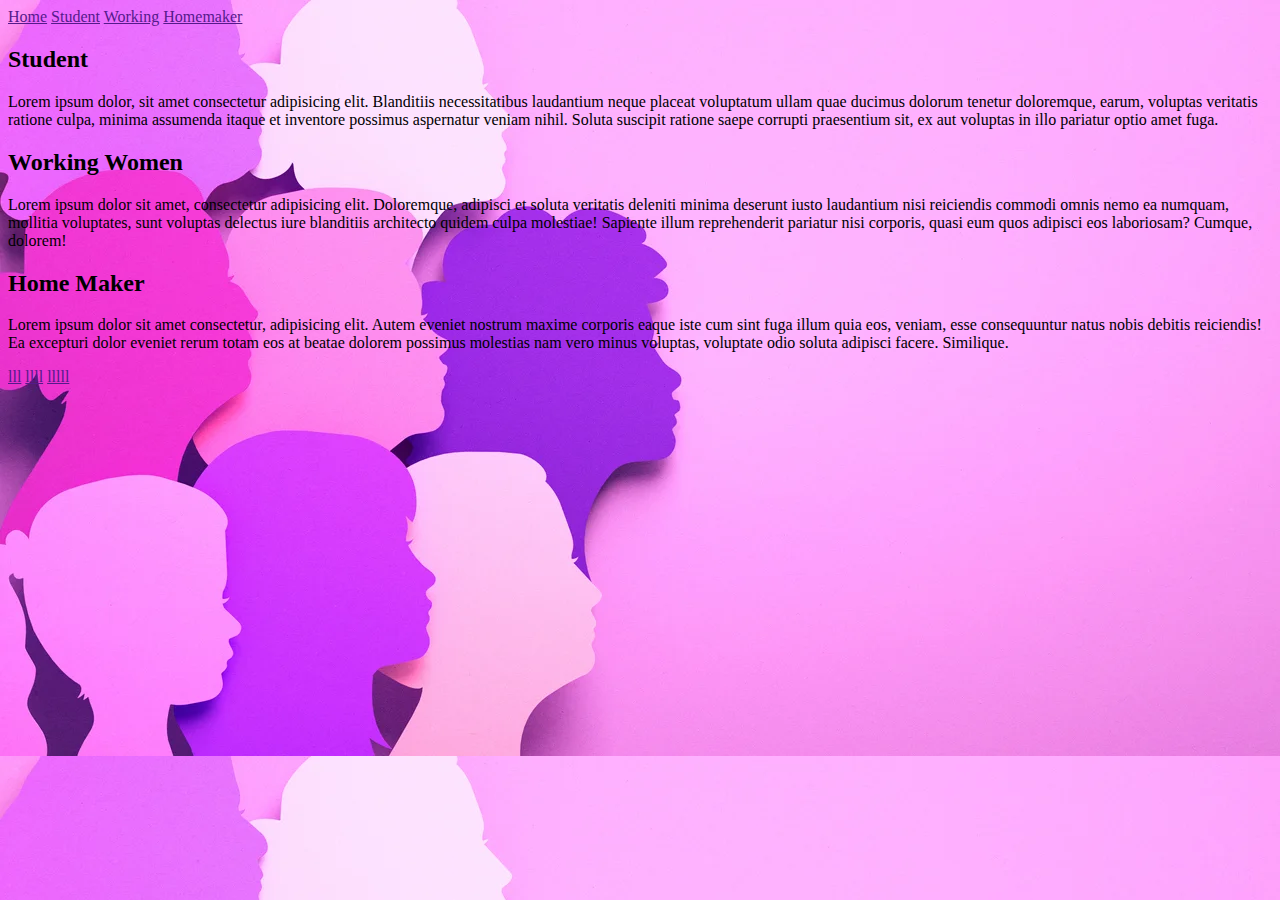
==== index.html @ 695ff247 "Add index.html, style.css and images folder" ====
<!DOCTYPE html>
<html lang="en">
<head>
    <meta charset="UTF-8">
    <meta http-equiv="X-UA-Compatible" content="IE=edge">
    <meta name="viewport" content="width=device-width, initial-scale=1.0">
    <link rel="stylesheet" href="style.css">
    <title>W|E</title>
</head>
<body>
    <main>
        <header>
            <nav class="nav">
                <a href="">Home</a>
                <a href="">Student</a>
                <a href="">Working</a>
                <a href="">Homemaker</a>
            </nav>
        </header>
        <div class="student">
            <h2>Student</h2>
            <p>Lorem ipsum dolor, sit amet consectetur adipisicing elit. Blanditiis necessitatibus laudantium neque placeat voluptatum ullam quae ducimus dolorum tenetur doloremque, earum, voluptas veritatis ratione culpa, minima assumenda itaque et inventore possimus aspernatur veniam nihil. Soluta suscipit ratione saepe corrupti praesentium sit, ex aut voluptas in illo pariatur optio amet fuga.</p>
        </div>
        <div class="working">
            <h2>Working Women</h2>
            <p>Lorem ipsum dolor sit amet, consectetur adipisicing elit. Doloremque, adipisci et soluta veritatis deleniti minima deserunt iusto laudantium nisi reiciendis commodi omnis nemo ea numquam, mollitia voluptates, sunt voluptas delectus iure blanditiis architecto quidem culpa molestiae! Sapiente illum reprehenderit pariatur nisi corporis, quasi eum quos adipisci eos laboriosam? Cumque, dolorem!</p>
        </div>
        <div class="homemaker">
            <h2>Home Maker</h2>
            <p>Lorem ipsum dolor sit amet consectetur, adipisicing elit. Autem eveniet nostrum maxime corporis eaque iste cum sint fuga illum quia eos, veniam, esse consequuntur natus nobis debitis reiciendis! Ea excepturi dolor eveniet rerum totam eos at beatae dolorem possimus molestias nam vero minus voluptas, voluptate odio soluta adipisci facere. Similique.</p>
        </div>
    </main>
    <footer>
        <a href="">lll</a>
        <a href="">llll</a>
        <a href="">lllll</a>
    </footer>
</body>
</html>
---- style.css ----
body{
    background-image: url(images/main-background.jpg);
}
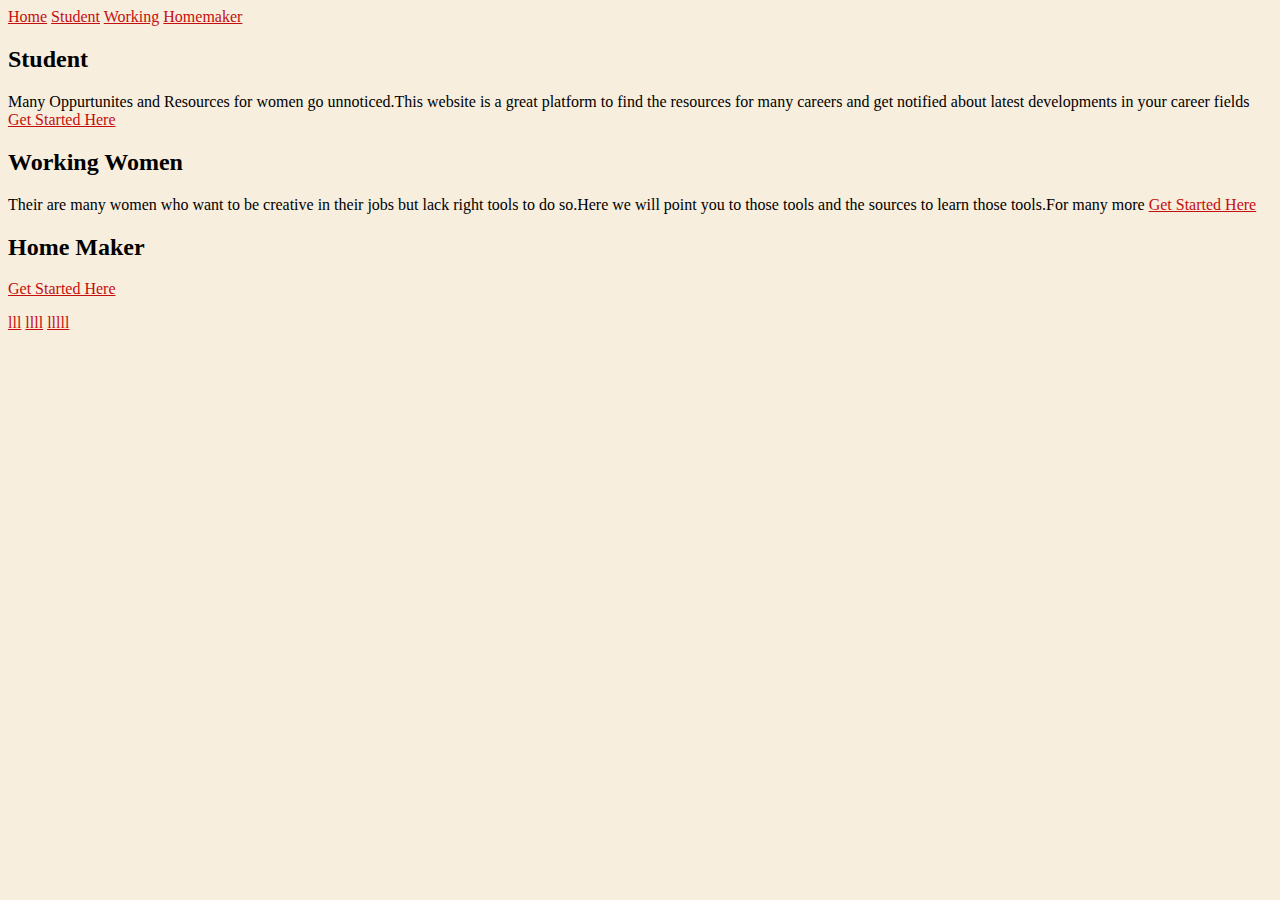
==== commit 63e49110: "Add details in .student,.working and .homemaker" ====
--- a/index.html
+++ b/index.html
@@ -19,15 +19,15 @@
         </header>
         <div class="student">
             <h2>Student</h2>
-            <p>Lorem ipsum dolor, sit amet consectetur adipisicing elit. Blanditiis necessitatibus laudantium neque placeat voluptatum ullam quae ducimus dolorum tenetur doloremque, earum, voluptas veritatis ratione culpa, minima assumenda itaque et inventore possimus aspernatur veniam nihil. Soluta suscipit ratione saepe corrupti praesentium sit, ex aut voluptas in illo pariatur optio amet fuga.</p>
+            <p>Many Oppurtunites and Resources for women go unnoticed.This website is a great platform to find the resources for many careers and get notified about latest developments in your career fields <a href="">Get Started Here</a></p>
         </div>
         <div class="working">
             <h2>Working Women</h2>
-            <p>Lorem ipsum dolor sit amet, consectetur adipisicing elit. Doloremque, adipisci et soluta veritatis deleniti minima deserunt iusto laudantium nisi reiciendis commodi omnis nemo ea numquam, mollitia voluptates, sunt voluptas delectus iure blanditiis architecto quidem culpa molestiae! Sapiente illum reprehenderit pariatur nisi corporis, quasi eum quos adipisci eos laboriosam? Cumque, dolorem!</p>
+            <p>Their are many women who want to  be creative in their jobs but lack right tools to do so.Here we will point you to those tools and the sources to learn those tools.For many more <a href="">Get Started Here</a></p>
         </div>
         <div class="homemaker">
             <h2>Home Maker</h2>
-            <p>Lorem ipsum dolor sit amet consectetur, adipisicing elit. Autem eveniet nostrum maxime corporis eaque iste cum sint fuga illum quia eos, veniam, esse consequuntur natus nobis debitis reiciendis! Ea excepturi dolor eveniet rerum totam eos at beatae dolorem possimus molestias nam vero minus voluptas, voluptate odio soluta adipisci facere. Similique.</p>
+            <p><a href="">Get Started Here</a></p>
         </div>
     </main>
     <footer>
--- a/style.css
+++ b/style.css
@@ -1,3 +1,9 @@
 body{
-    background-image: url(images/main-background.jpg);
-}+    /*background-image: url(images/main-background.jpg);
+    background-size: cover; */
+    background-color: rgba(245, 234, 213, 0.788);
+}
+a{
+    color: rgb(197, 14, 14);
+
+}
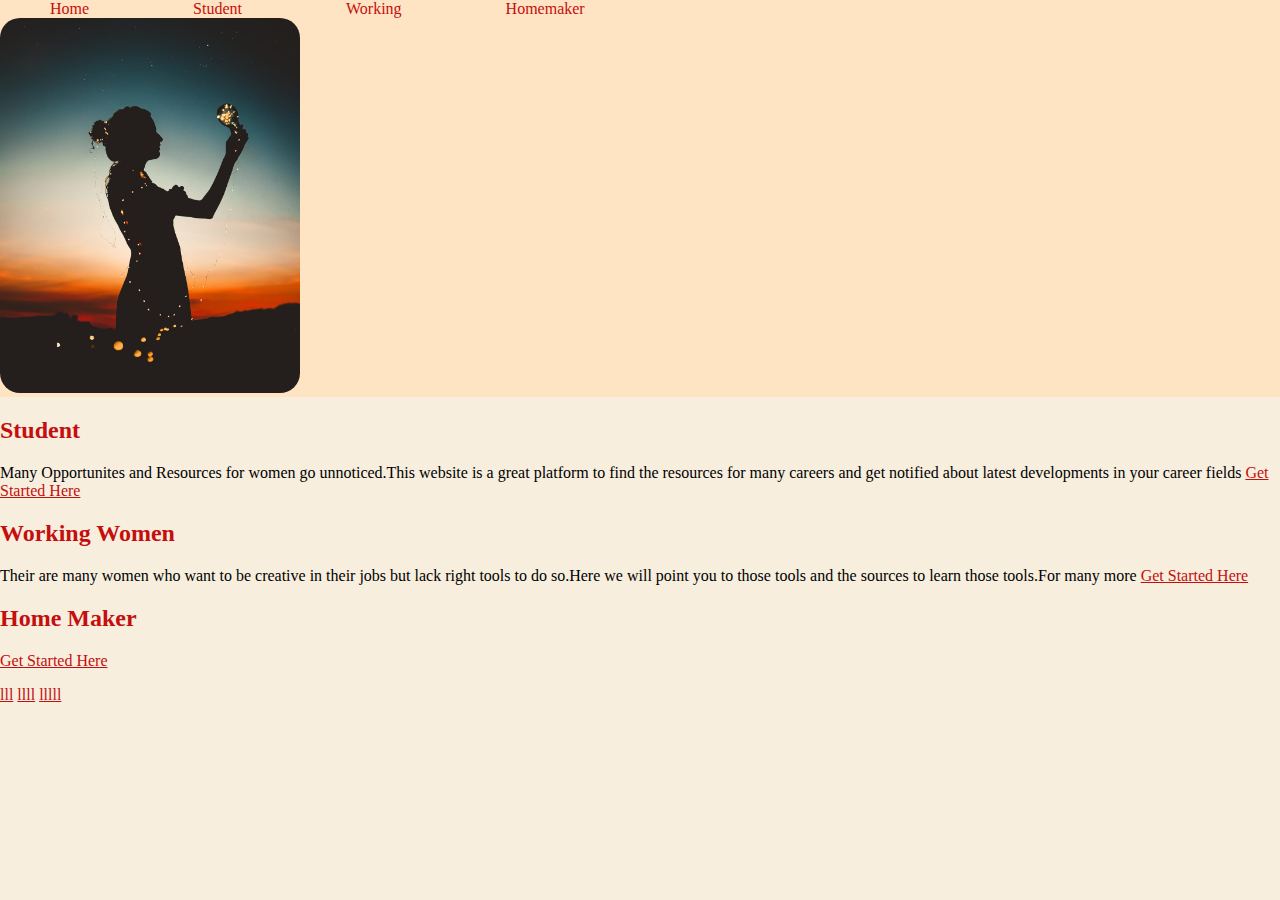
==== commit 2ec20265: "Add image in header,add css properties" ====
--- a/index.html
+++ b/index.html
@@ -1,39 +1,54 @@
 <!DOCTYPE html>
 <html lang="en">
-<head>
-    <meta charset="UTF-8">
-    <meta http-equiv="X-UA-Compatible" content="IE=edge">
-    <meta name="viewport" content="width=device-width, initial-scale=1.0">
-    <link rel="stylesheet" href="style.css">
+  <head>
+    <meta charset="UTF-8" />
+    <meta http-equiv="X-UA-Compatible" content="IE=edge" />
+    <meta name="viewport" content="width=device-width, initial-scale=1.0" />
+    <link rel="stylesheet" href="style.css" />
     <title>W|E</title>
-</head>
-<body>
+  </head>
+  <body>
     <main>
-        <header>
-            <nav class="nav">
-                <a href="">Home</a>
-                <a href="">Student</a>
-                <a href="">Working</a>
-                <a href="">Homemaker</a>
-            </nav>
-        </header>
-        <div class="student">
-            <h2>Student</h2>
-            <p>Many Oppurtunites and Resources for women go unnoticed.This website is a great platform to find the resources for many careers and get notified about latest developments in your career fields <a href="">Get Started Here</a></p>
-        </div>
-        <div class="working">
-            <h2>Working Women</h2>
-            <p>Their are many women who want to  be creative in their jobs but lack right tools to do so.Here we will point you to those tools and the sources to learn those tools.For many more <a href="">Get Started Here</a></p>
-        </div>
-        <div class="homemaker">
-            <h2>Home Maker</h2>
-            <p><a href="">Get Started Here</a></p>
-        </div>
+      <header>
+        <nav>
+          <a href="">Home</a>
+          <a href="">Student</a>
+          <a href="">Working</a>
+          <a href="">Homemaker</a>
+        </nav>
+        <img
+          class="header-img"
+          src="./images/header-img.jpeg"
+          alt="women lighting bulb"
+        />
+      </header>
+      <div class="student">
+        <h2>Student</h2>
+        <p>
+          Many Opportunites and Resources for women go unnoticed.This website is
+          a great platform to find the resources for many careers and get
+          notified about latest developments in your career fields
+          <a href="">Get Started Here</a>
+        </p>
+      </div>
+      <div class="working">
+        <h2>Working Women</h2>
+        <p>
+          Their are many women who want to be creative in their jobs but lack
+          right tools to do so.Here we will point you to those tools and the
+          sources to learn those tools.For many more
+          <a href="">Get Started Here</a>
+        </p>
+      </div>
+      <div class="homemaker">
+        <h2>Home Maker</h2>
+        <p><a href="">Get Started Here</a></p>
+      </div>
     </main>
     <footer>
-        <a href="">lll</a>
-        <a href="">llll</a>
-        <a href="">lllll</a>
+      <a href="">lll</a>
+      <a href="">llll</a>
+      <a href="">lllll</a>
     </footer>
-</body>
-</html>+  </body>
+</html>
--- a/style.css
+++ b/style.css
@@ -2,8 +2,23 @@
     /*background-image: url(images/main-background.jpg);
     background-size: cover; */
     background-color: rgba(245, 234, 213, 0.788);
+    margin: 0;
 }
-a{
+a,h2{
     color: rgb(197, 14, 14);
+}
 
+
+header{
+    background-color: bisque;
 }
+nav a{
+    text-decoration: none;
+    padding: 50px;
+}
+.header-img{
+   border-radius: 20px;
+   height: 250;
+   width: 300px;
+}
+
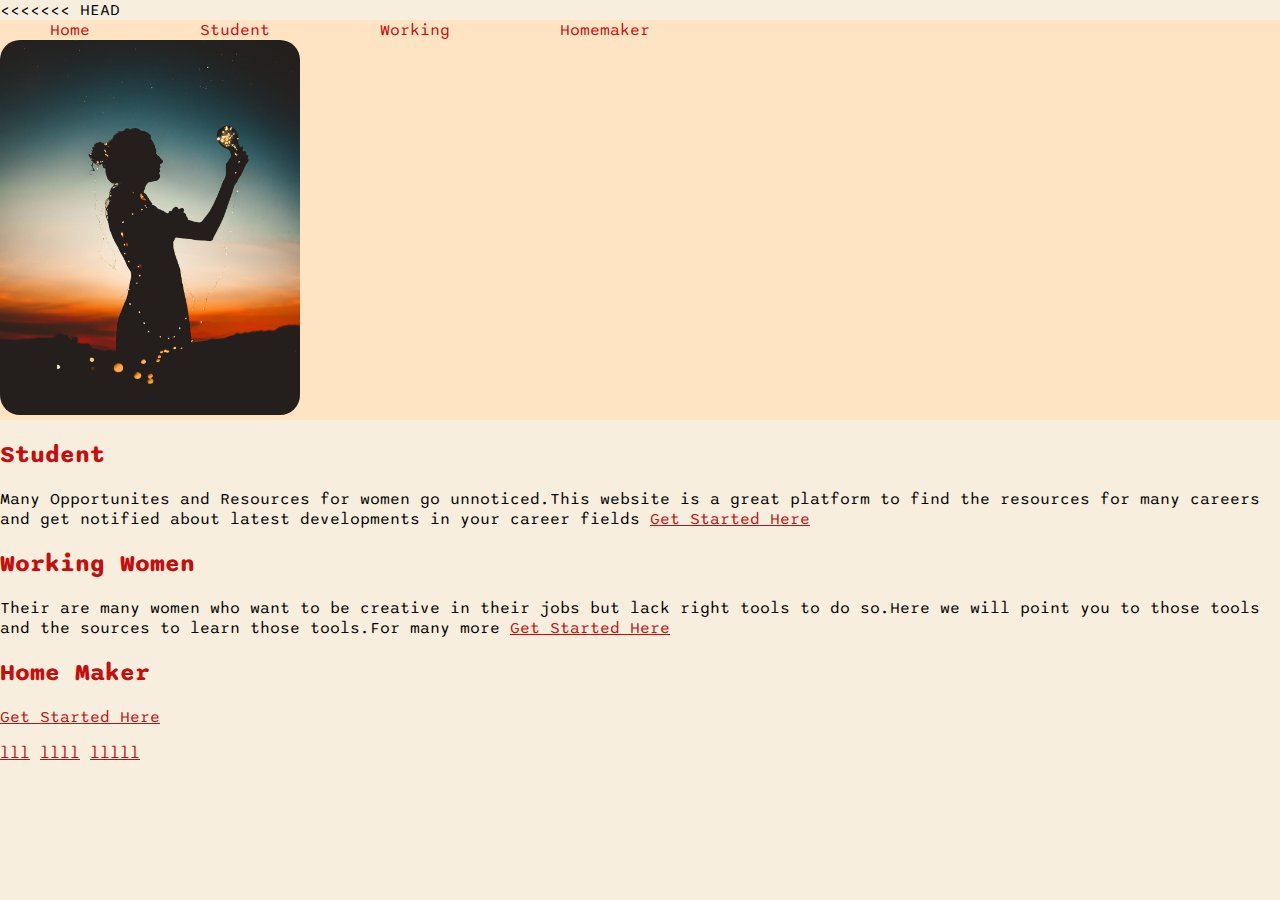
==== commit 115d7020: "Add image in header,add css style" ====
--- a/index.html
+++ b/index.html
@@ -1,10 +1,14 @@
 <!DOCTYPE html>
 <html lang="en">
+<<<<<<< HEAD
   <head>
     <meta charset="UTF-8" />
     <meta http-equiv="X-UA-Compatible" content="IE=edge" />
     <meta name="viewport" content="width=device-width, initial-scale=1.0" />
     <link rel="stylesheet" href="style.css" />
+    <link rel="preconnect" href="https://fonts.googleapis.com">
+    <link rel="preconnect" href="https://fonts.gstatic.com" crossorigin>
+    <link href="https://fonts.googleapis.com/css2?family=Sono:wght@600&display=swap" rel="stylesheet">
     <title>W|E</title>
   </head>
   <body>
--- a/style.css
+++ b/style.css
@@ -3,6 +3,7 @@
     background-size: cover; */
     background-color: rgba(245, 234, 213, 0.788);
     margin: 0;
+    font-family: 'Sono', sans-serif;
 }
 a,h2{
     color: rgb(197, 14, 14);
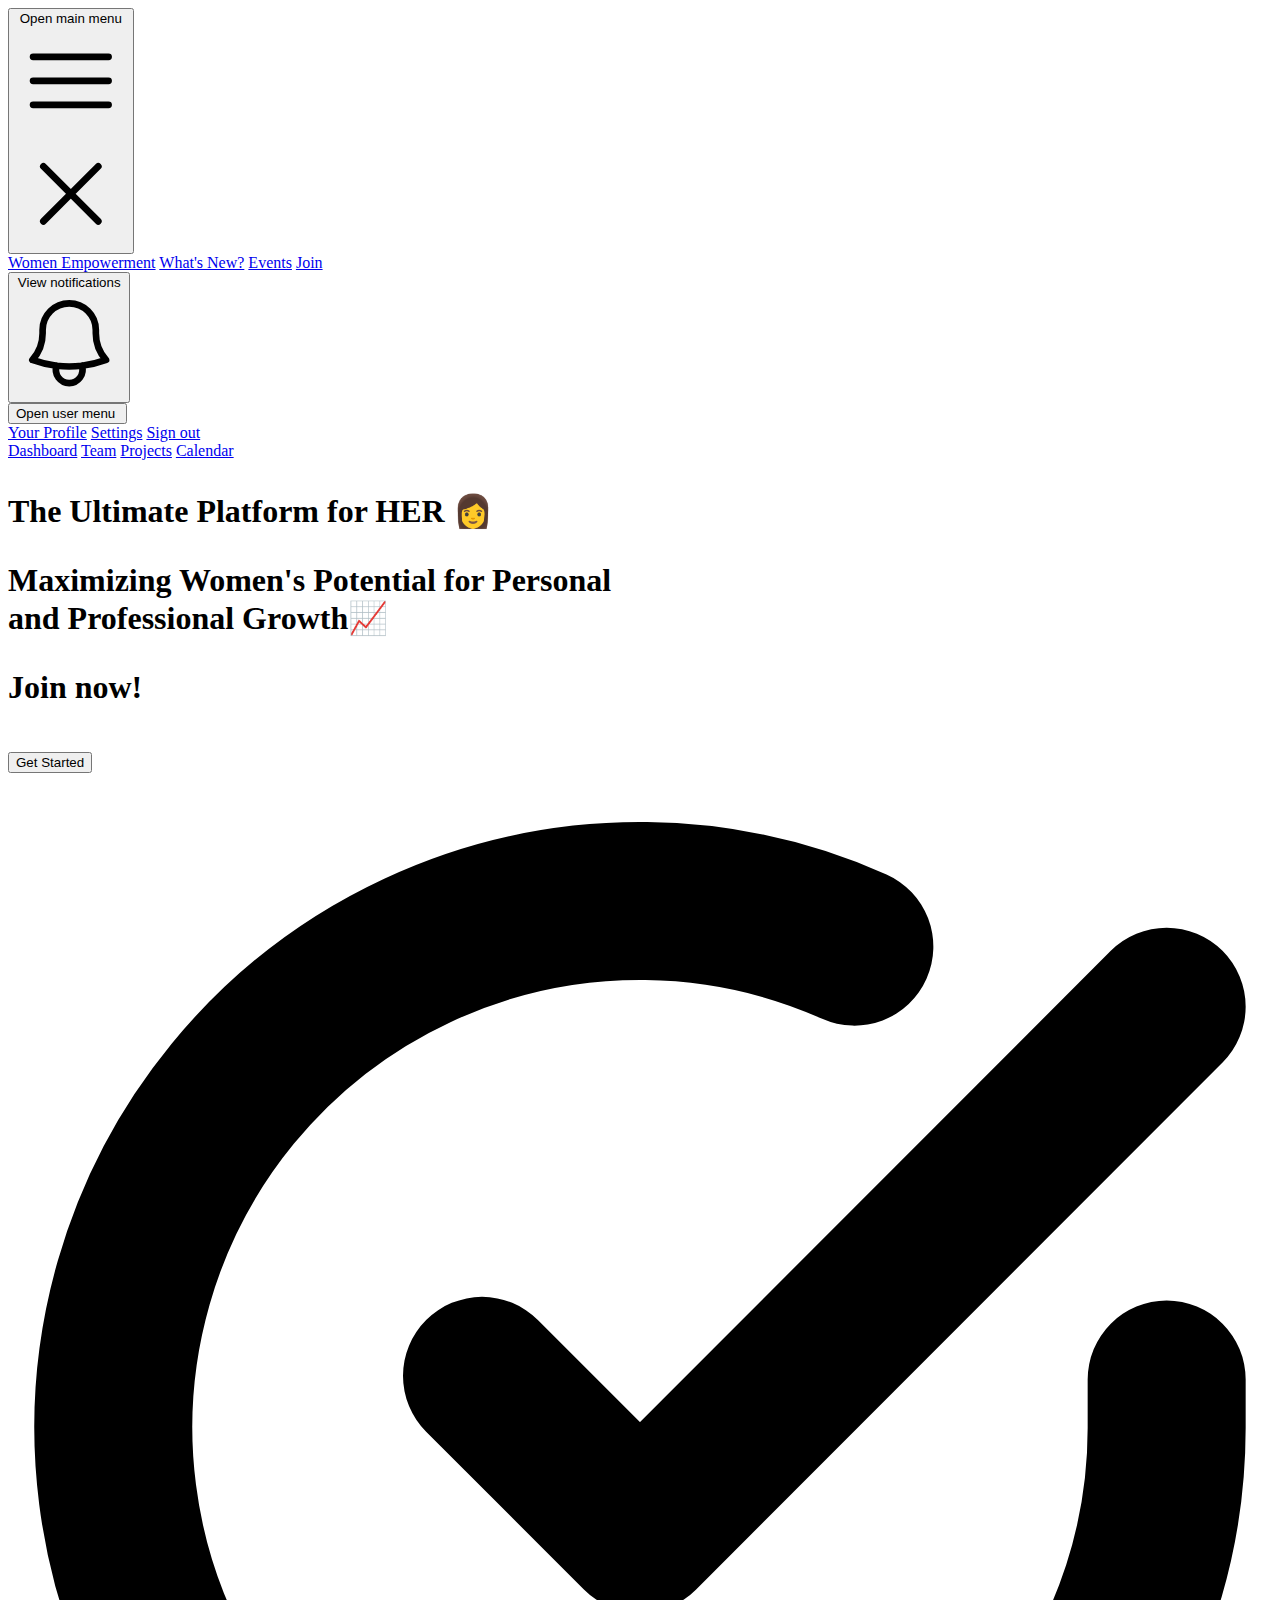
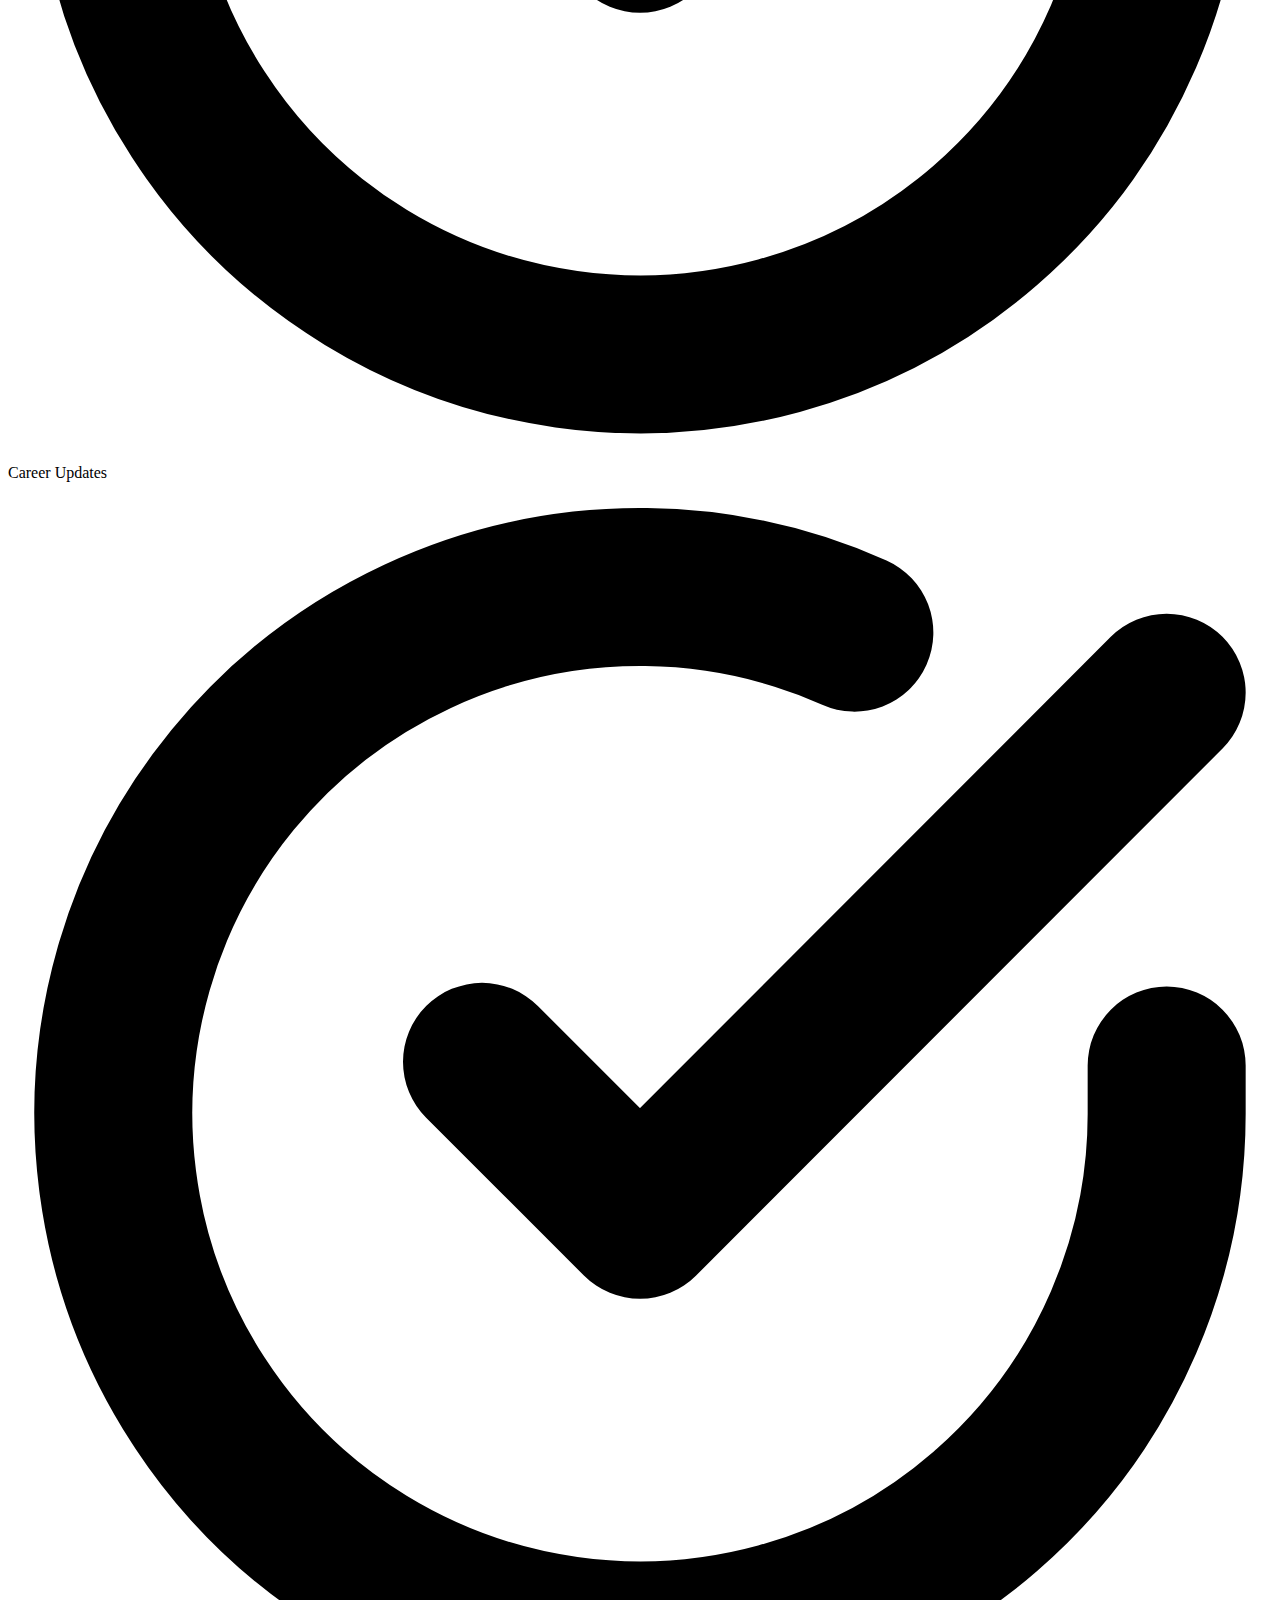
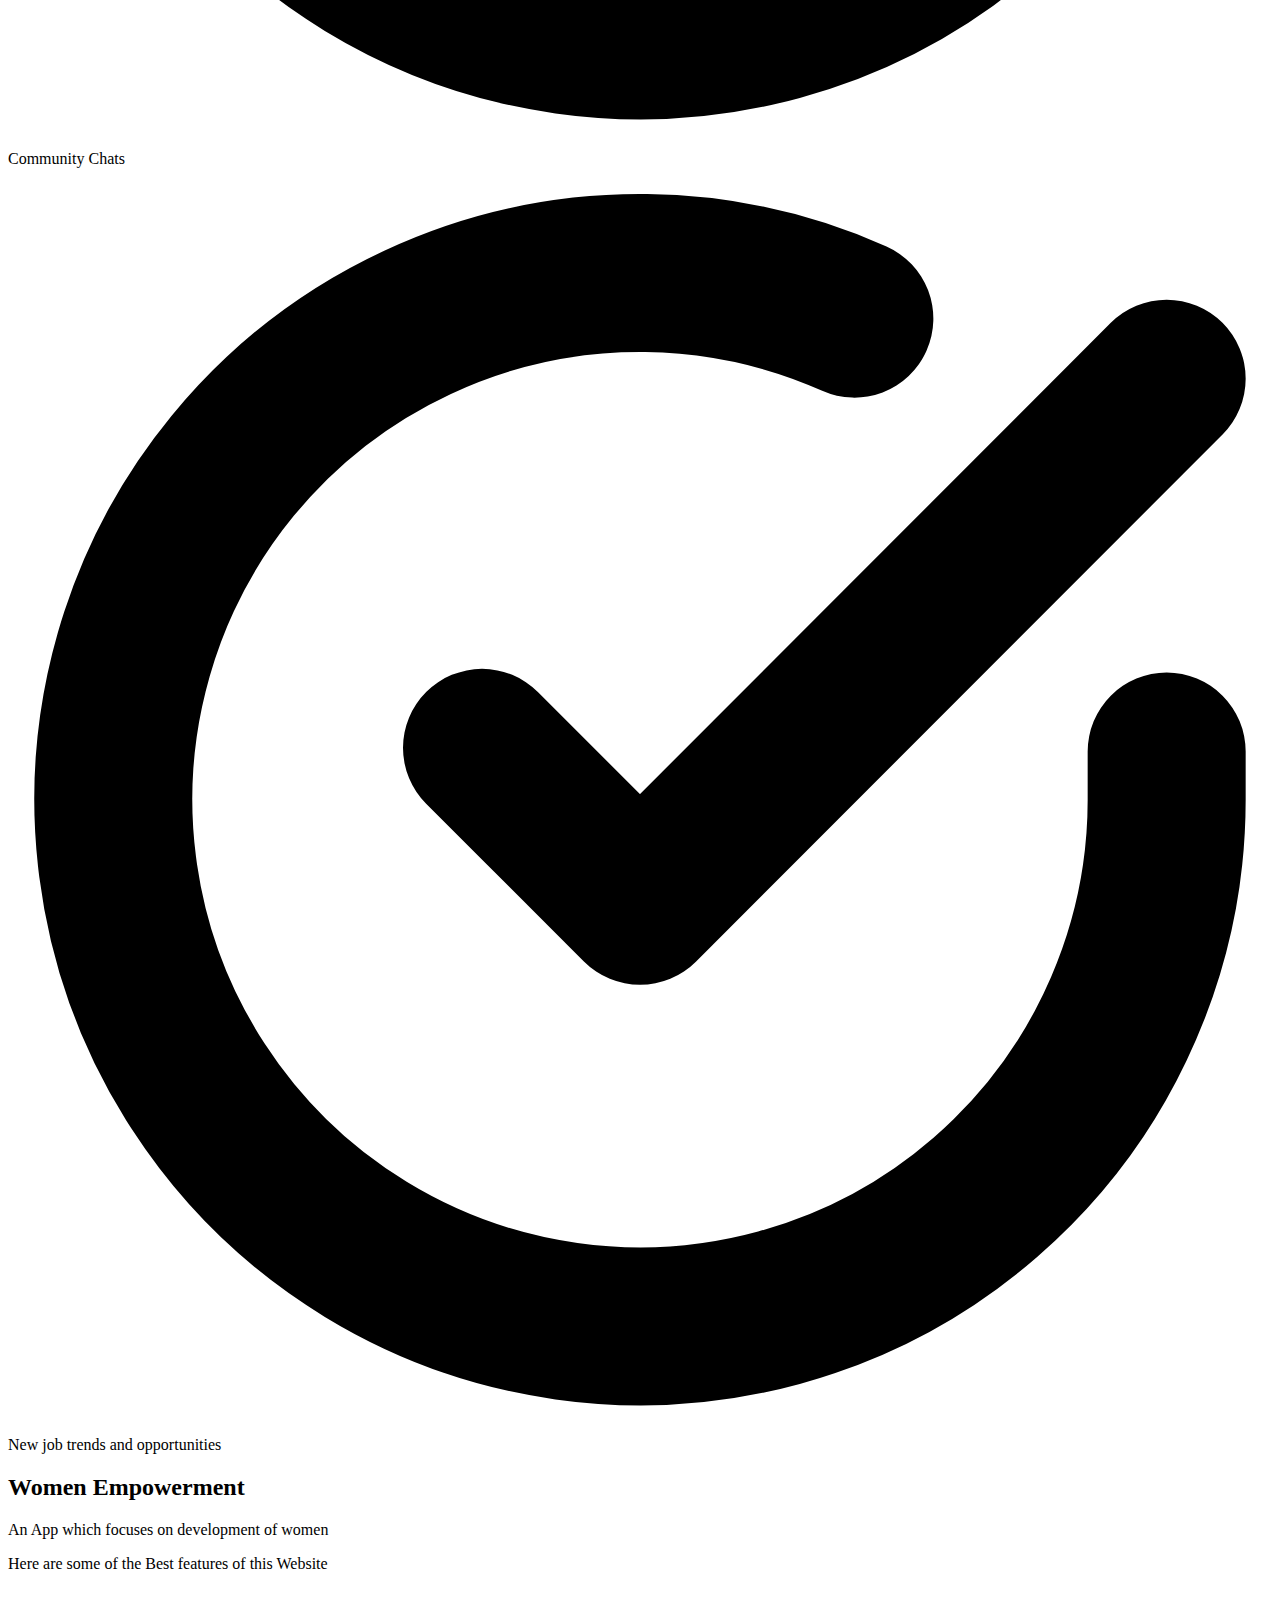
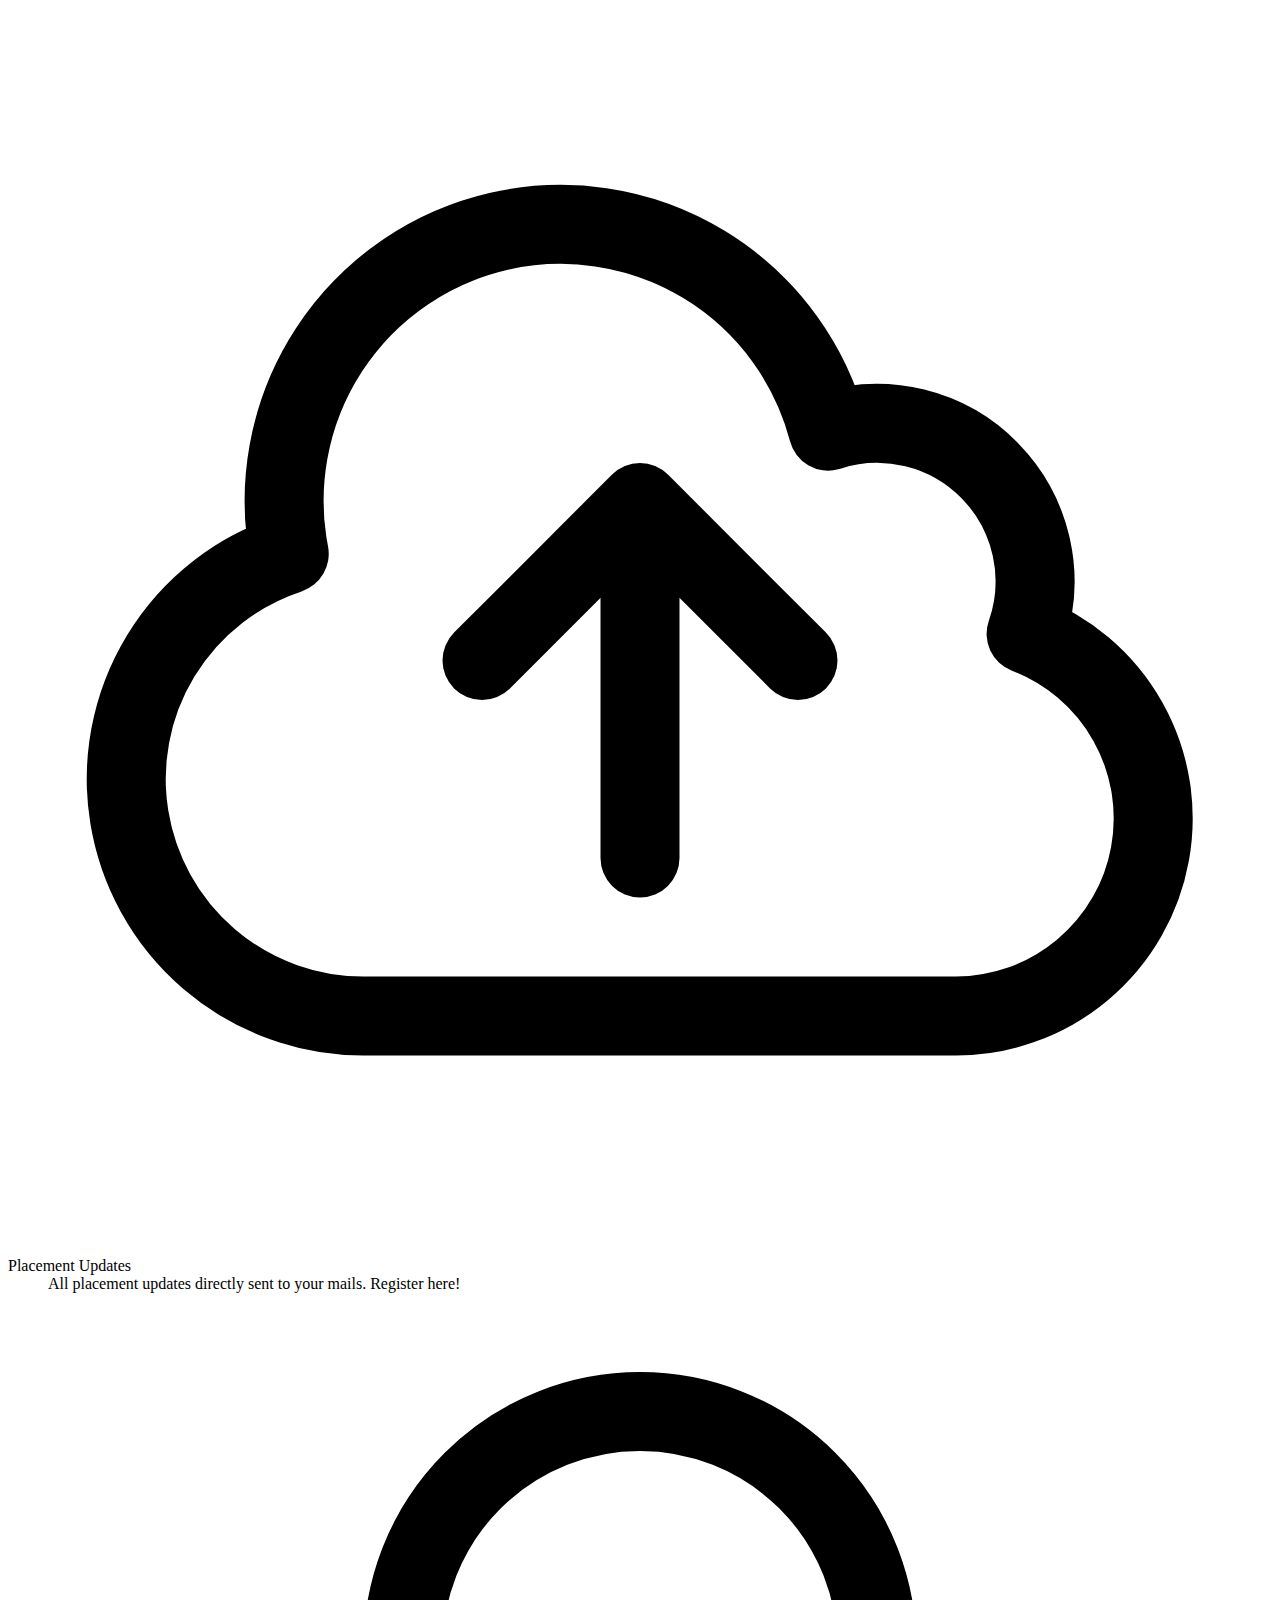
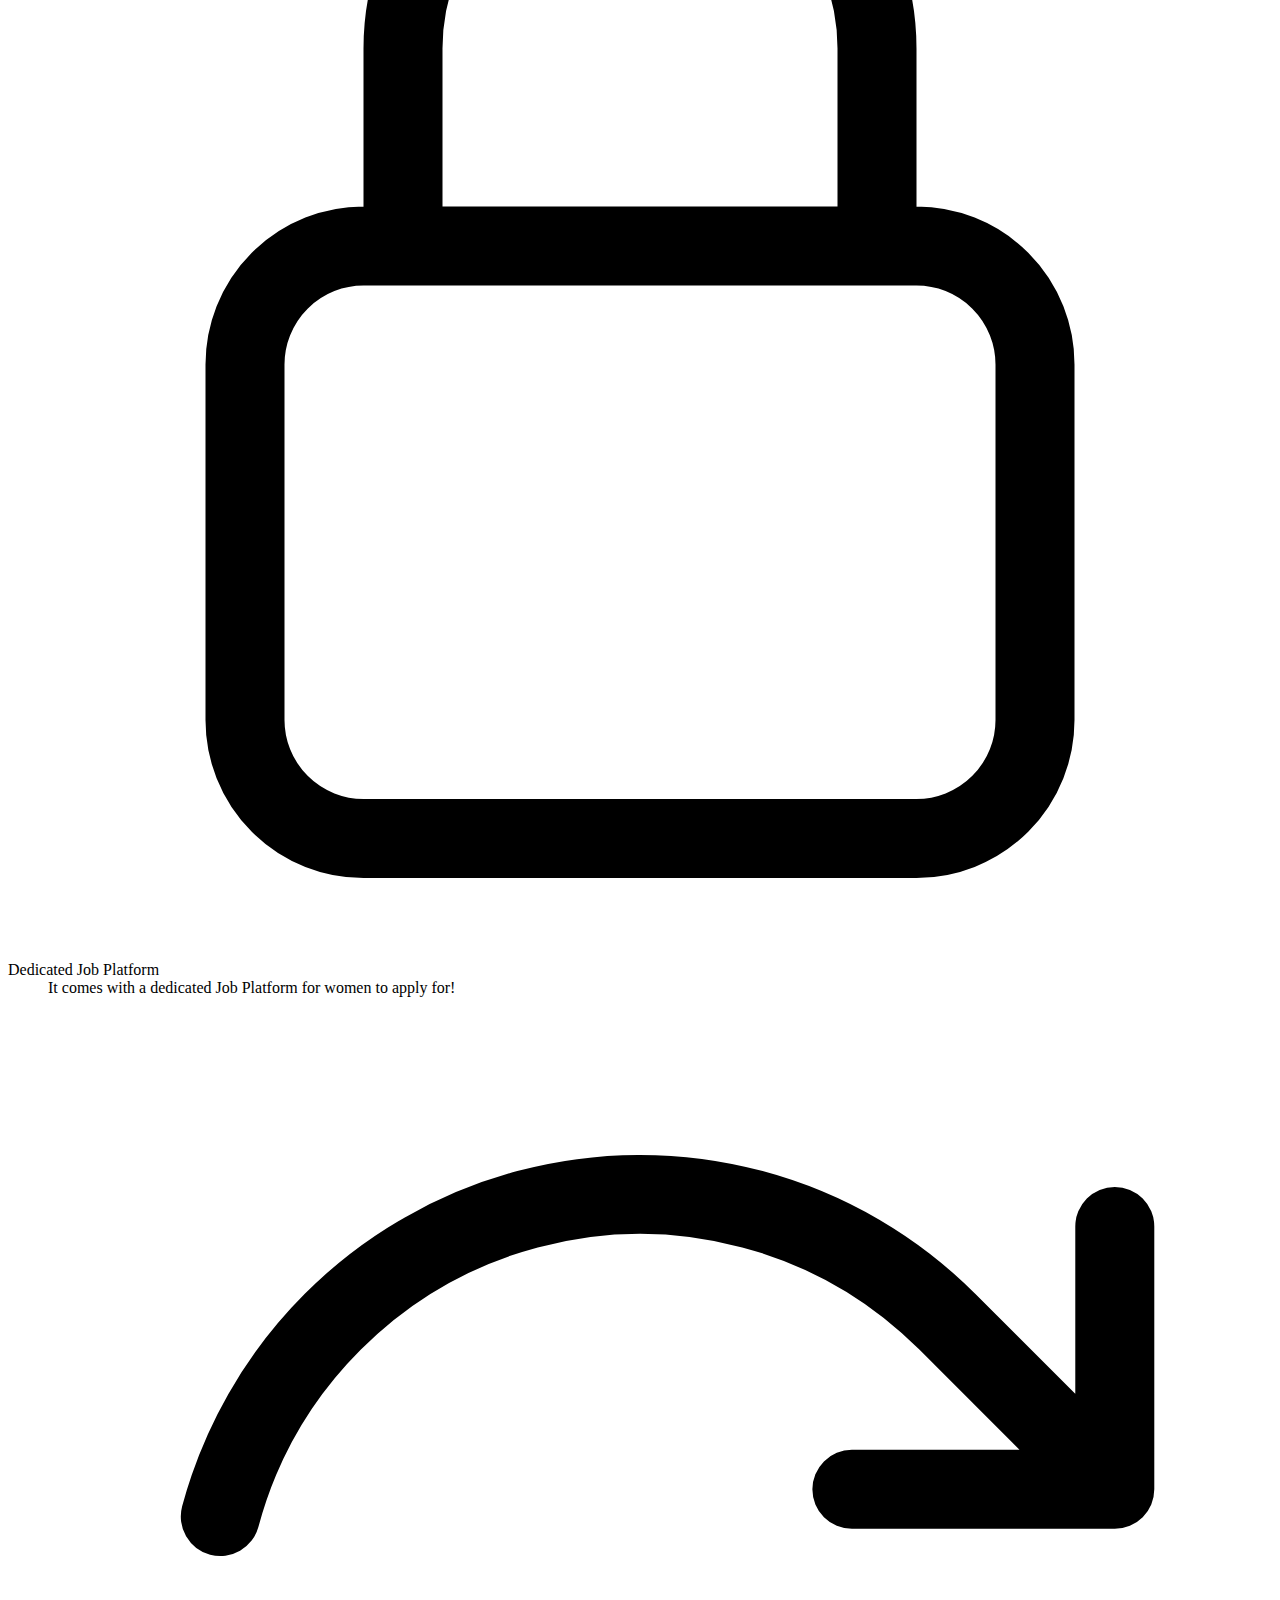
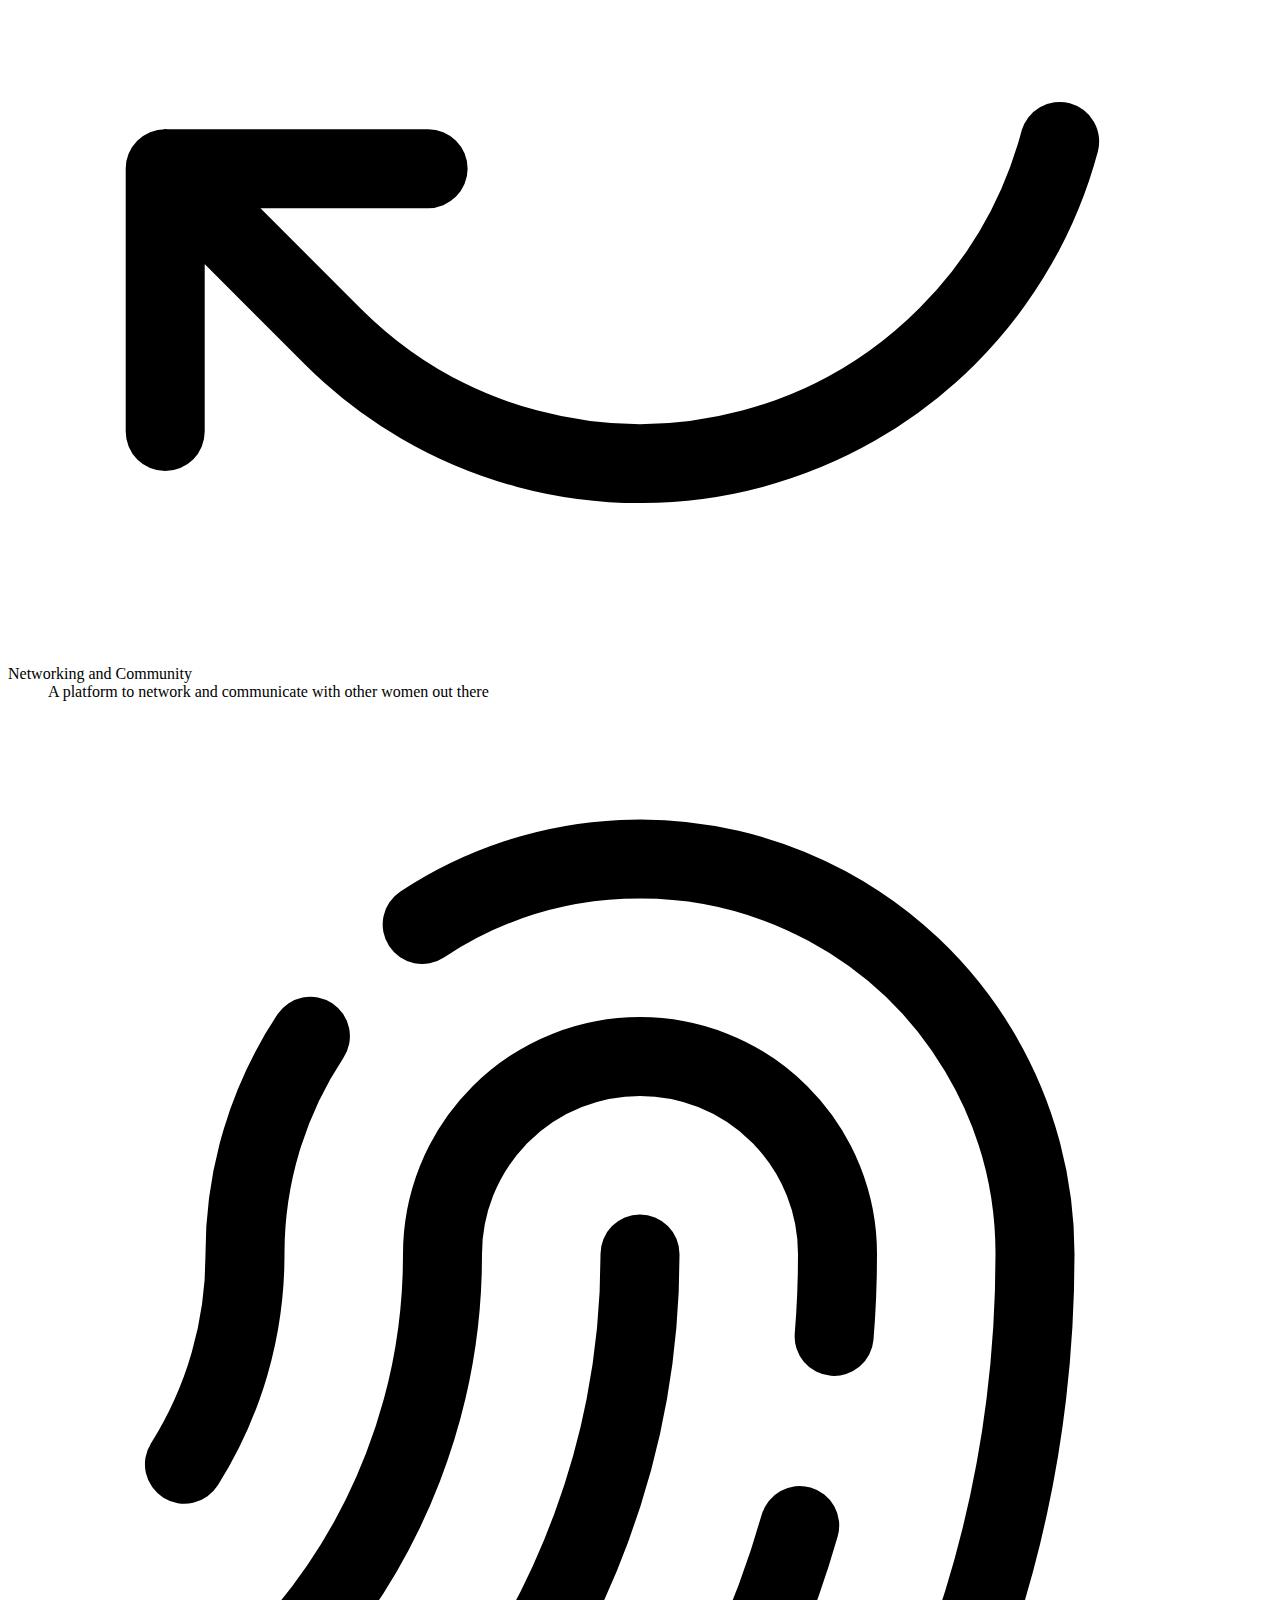
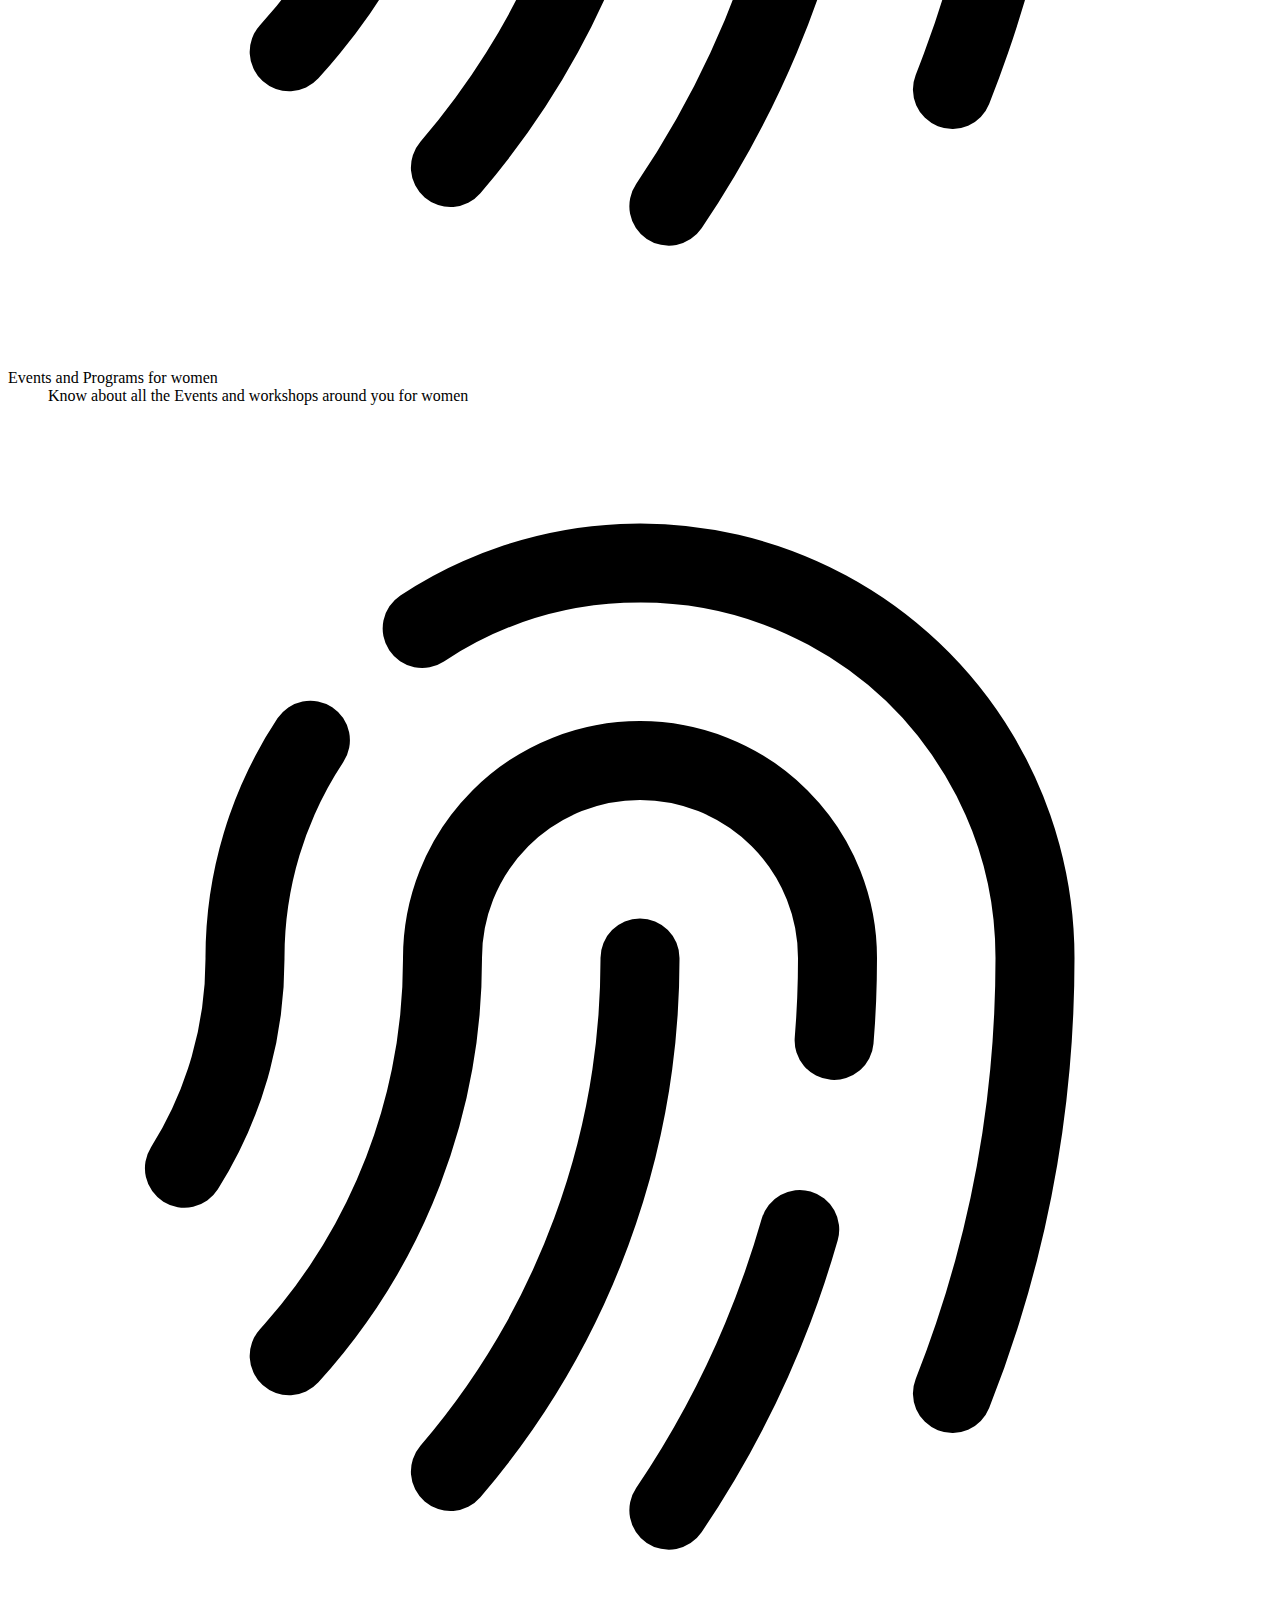
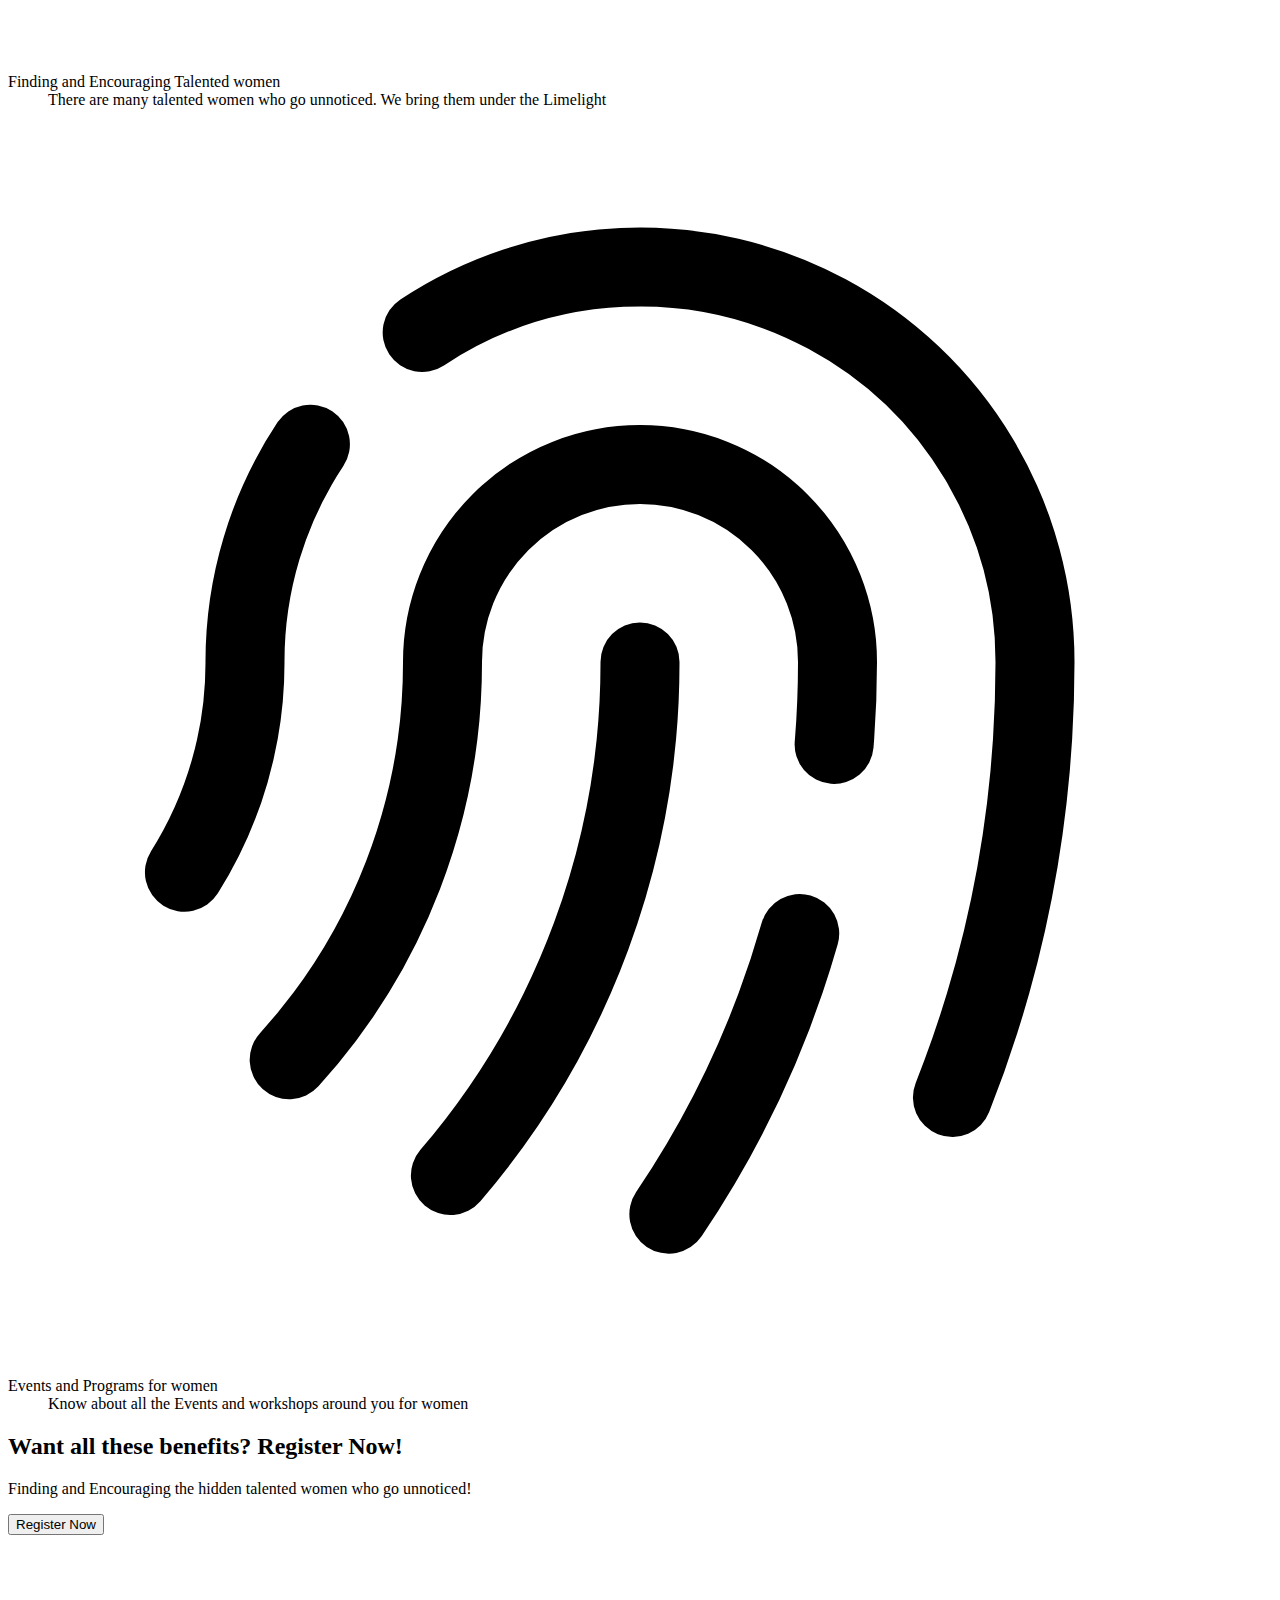
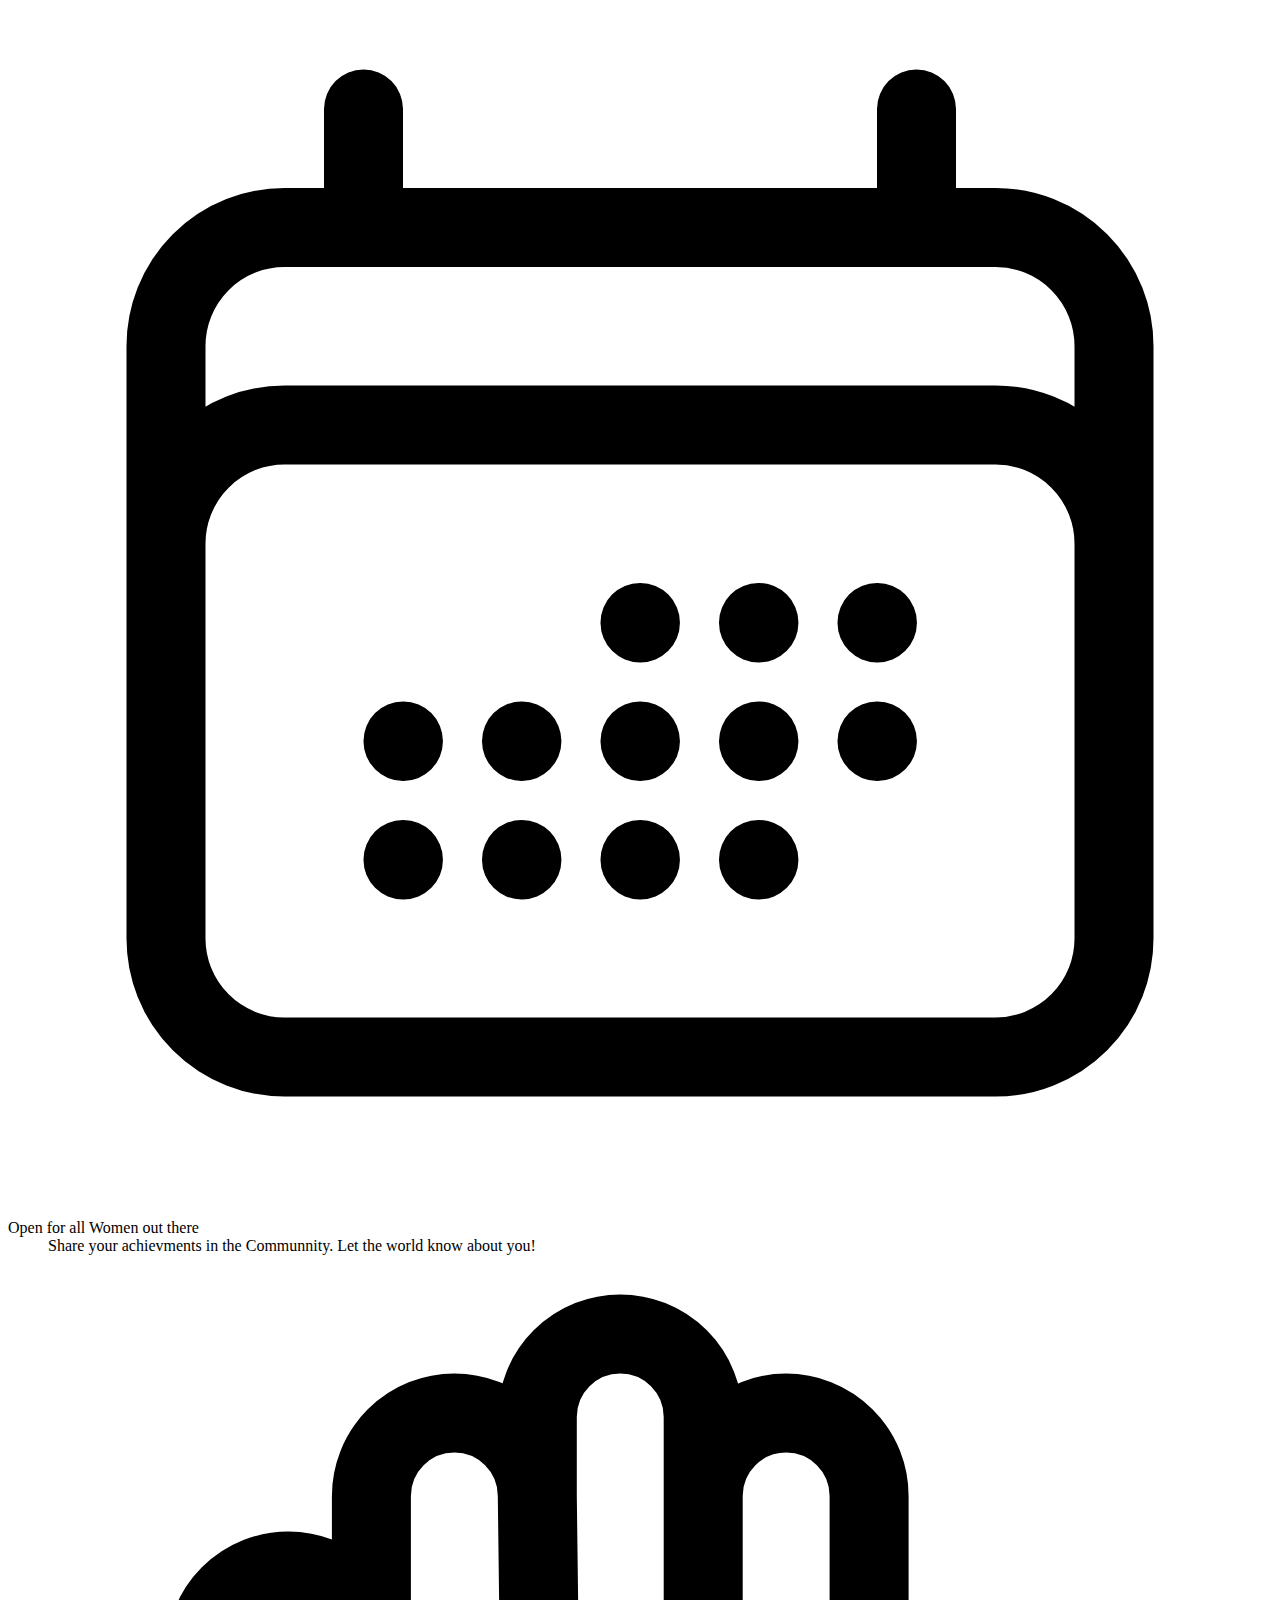
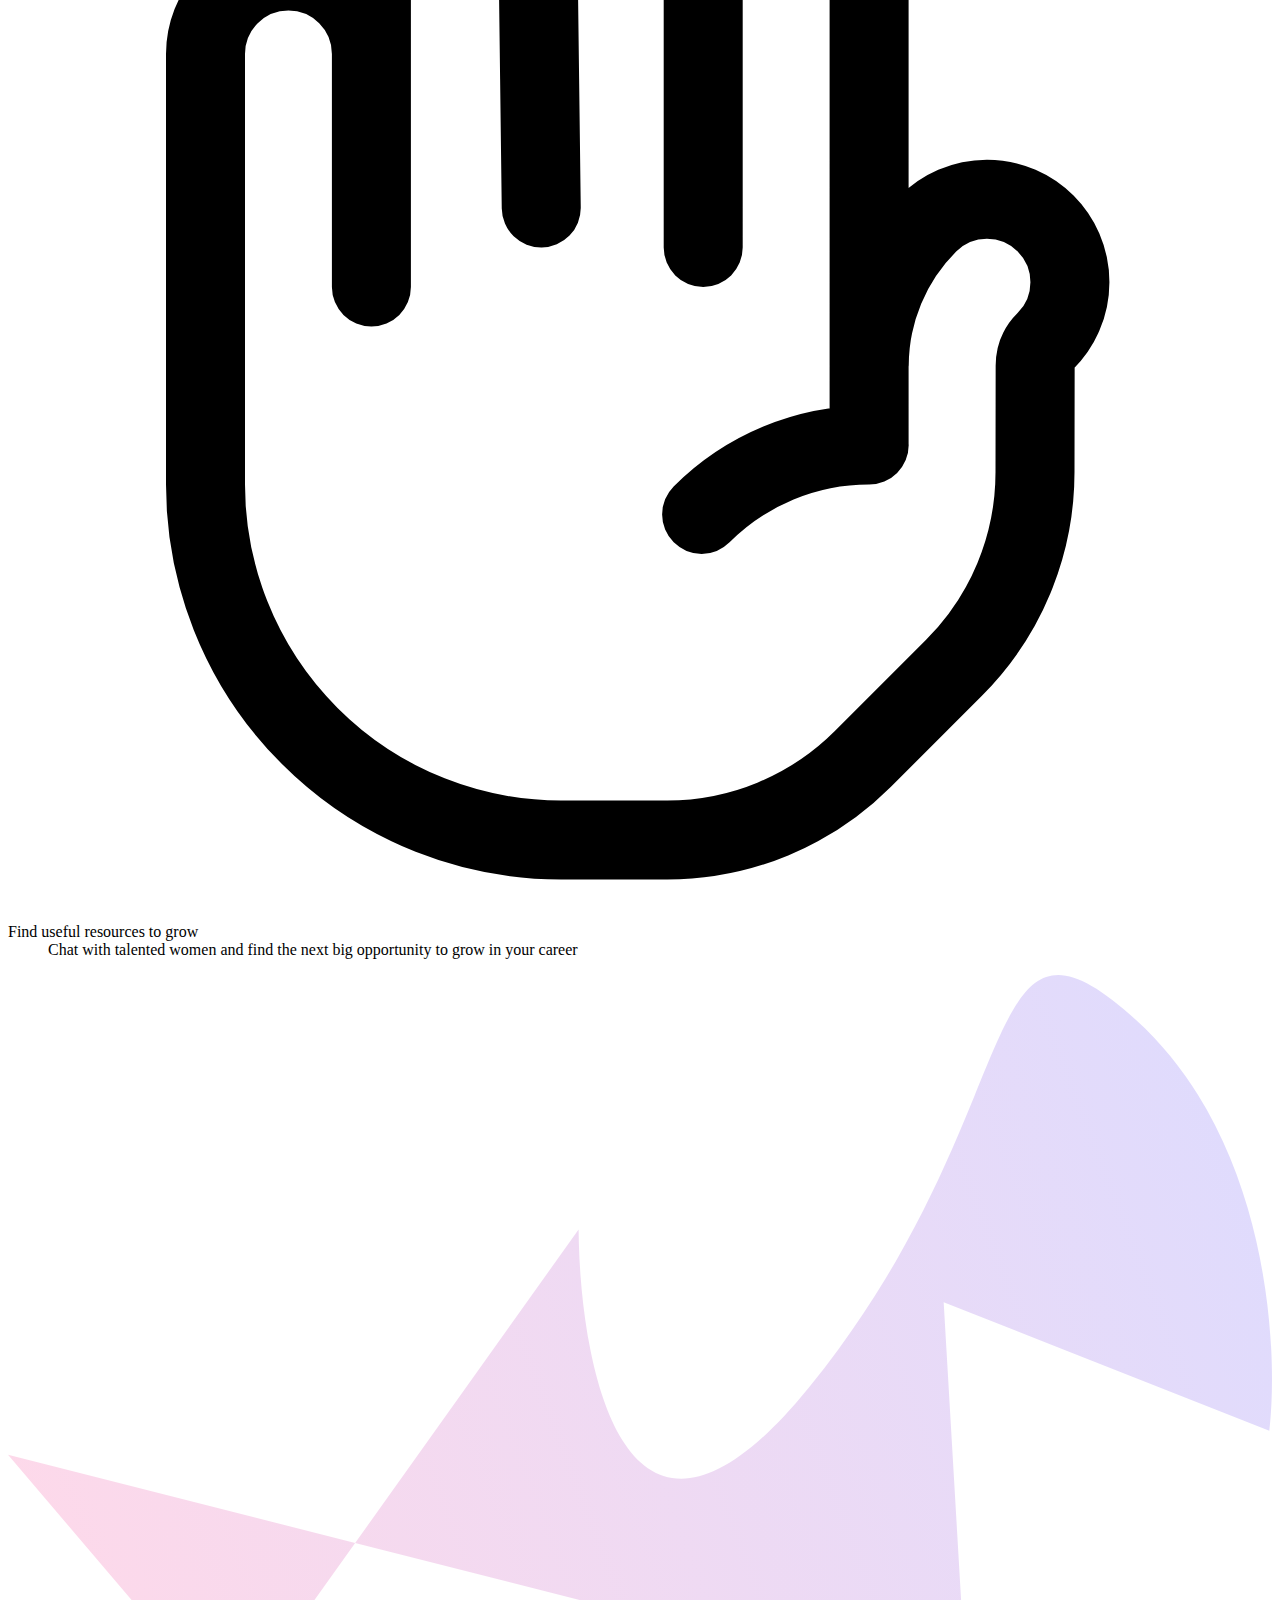
==== commit d8a3fc95: "Add files via upload" ====
--- a/index.html
+++ b/index.html
@@ -1,58 +1,920 @@
-<!DOCTYPE html>
-<html lang="en">
-<<<<<<< HEAD
-  <head>
-    <meta charset="UTF-8" />
-    <meta http-equiv="X-UA-Compatible" content="IE=edge" />
-    <meta name="viewport" content="width=device-width, initial-scale=1.0" />
-    <link rel="stylesheet" href="style.css" />
-    <link rel="preconnect" href="https://fonts.googleapis.com">
-    <link rel="preconnect" href="https://fonts.gstatic.com" crossorigin>
-    <link href="https://fonts.googleapis.com/css2?family=Sono:wght@600&display=swap" rel="stylesheet">
-    <title>W|E</title>
-  </head>
-  <body>
-    <main>
-      <header>
-        <nav>
-          <a href="">Home</a>
-          <a href="">Student</a>
-          <a href="">Working</a>
-          <a href="">Homemaker</a>
-        </nav>
-        <img
-          class="header-img"
-          src="./images/header-img.jpeg"
-          alt="women lighting bulb"
-        />
-      </header>
-      <div class="student">
-        <h2>Student</h2>
-        <p>
-          Many Opportunites and Resources for women go unnoticed.This website is
-          a great platform to find the resources for many careers and get
-          notified about latest developments in your career fields
-          <a href="">Get Started Here</a>
-        </p>
-      </div>
-      <div class="working">
-        <h2>Working Women</h2>
-        <p>
-          Their are many women who want to be creative in their jobs but lack
-          right tools to do so.Here we will point you to those tools and the
-          sources to learn those tools.For many more
-          <a href="">Get Started Here</a>
-        </p>
-      </div>
-      <div class="homemaker">
-        <h2>Home Maker</h2>
-        <p><a href="">Get Started Here</a></p>
-      </div>
-    </main>
-    <footer>
-      <a href="">lll</a>
-      <a href="">llll</a>
-      <a href="">lllll</a>
-    </footer>
-  </body>
-</html>
+<!DOCTYPE html>
+<html lang="en">
+  <head>
+    <meta charset="UTF-8" />
+    <meta http-equiv="X-UA-Compatible" content="IE=edge" />
+    <script src="https://cdn.tailwindcss.com"></script>
+    <script src="https://cdn.tailwindcss.com?plugins=forms,typography,aspect-ratio,line-clamp"></script>
+    <link
+      href="https://cdnjs.cloudflare.com/ajax/libs/mdb-ui-kit/6.2.0/mdb.min.css"
+      rel="stylesheet"
+    />
+    <link rel="stylesheet" href="/code/style.css" />
+    <meta name="viewport" content="width=device-width, initial-scale=1.0" />
+    <title>Women Empowerment App</title>
+  </head>
+  <body id="body">
+    <!-- Navbar -->
+    <nav class="bg-gray-800">
+      <div class="mx-auto max-w-7xl px-2 sm:px-6 lg:px-8">
+        <div class="relative flex h-16 items-center justify-between">
+          <div class="absolute inset-y-0 left-0 flex items-center sm:hidden">
+            <!-- Mobile menu button-->
+            <button
+              type="button"
+              class="inline-flex items-center justify-center rounded-md p-2 text-gray-400 hover:bg-gray-700 hover:text-white focus:outline-none focus:ring-2 focus:ring-inset focus:ring-white"
+              aria-controls="mobile-menu"
+              aria-expanded="false"
+            >
+              <span class="sr-only">Open main menu</span>
+              <!--
+            Icon when menu is closed.
+
+            Menu open: "hidden", Menu closed: "block"
+          -->
+              <svg
+                class="block h-6 w-6"
+                fill="none"
+                viewBox="0 0 24 24"
+                stroke-width="1.5"
+                stroke="currentColor"
+                aria-hidden="true"
+              >
+                <path
+                  stroke-linecap="round"
+                  stroke-linejoin="round"
+                  d="M3.75 6.75h16.5M3.75 12h16.5m-16.5 5.25h16.5"
+                />
+              </svg>
+              <!--
+            Icon when menu is open.
+
+            Menu open: "block", Menu closed: "hidden"
+          -->
+              <svg
+                class="hidden h-6 w-6"
+                fill="none"
+                viewBox="0 0 24 24"
+                stroke-width="1.5"
+                stroke="currentColor"
+                aria-hidden="true"
+              >
+                <path
+                  stroke-linecap="round"
+                  stroke-linejoin="round"
+                  d="M6 18L18 6M6 6l12 12"
+                />
+              </svg>
+            </button>
+          </div>
+          <div
+            class="flex flex-1 items-center justify-center sm:items-stretch sm:justify-start"
+          >
+            <div class="flex flex-shrink-0 items-center">
+              <!-- <img
+                class="block h-8 w-auto lg:hidden"
+                src="https://tailwindui.com/img/logos/mark.svg?color=indigo&shade=500"
+                alt="Your Company"
+              /> -->
+              <!-- <img
+                class="hidden h-8 w-auto lg:block"
+                src="https://tailwindui.com/img/logos/mark.svg?color=indigo&shade=500"
+                alt="Your Company"
+              /> -->
+            </div>
+            <div class="hidden sm:ml-6 sm:block">
+              <div class="flex space-x-4">
+                <!-- Current: "bg-gray-900 text-white", Default: "text-gray-300 hover:bg-gray-700 hover:text-white" -->
+                <a
+                  href="#"
+                  class="bg-gray-900 text-white rounded-md px-3 py-2 text-sm font-medium"
+                  aria-current="page"
+                  >Women Empowerment</a
+                >
+
+                <a
+                  href="#"
+                  class="text-gray-300 hover:bg-gray-700 hover:text-white rounded-md px-3 py-2 text-sm font-medium"
+                  >What's New?</a
+                >
+
+                <a
+                  href="#"
+                  class="text-gray-300 hover:bg-gray-700 hover:text-white rounded-md px-3 py-2 text-sm font-medium"
+                  >Events</a
+                >
+
+                <a
+                  href="#"
+                  class="text-gray-300 hover:bg-gray-700 hover:text-white rounded-md px-3 py-2 text-sm font-medium"
+                  >Join</a
+                >
+              </div>
+            </div>
+          </div>
+          <div
+            class="absolute inset-y-0 right-0 flex items-center pr-2 sm:static sm:inset-auto sm:ml-6 sm:pr-0"
+          >
+            <button
+              type="button"
+              class="rounded-full bg-gray-800 p-1 text-gray-400 hover:text-white focus:outline-none focus:ring-2 focus:ring-white focus:ring-offset-2 focus:ring-offset-gray-800"
+            >
+              <span class="sr-only">View notifications</span>
+              <svg
+                class="h-6 w-6"
+                fill="none"
+                viewBox="0 0 24 24"
+                stroke-width="1.5"
+                stroke="currentColor"
+                aria-hidden="true"
+              >
+                <path
+                  stroke-linecap="round"
+                  stroke-linejoin="round"
+                  d="M14.857 17.082a23.848 23.848 0 005.454-1.31A8.967 8.967 0 0118 9.75v-.7V9A6 6 0 006 9v.75a8.967 8.967 0 01-2.312 6.022c1.733.64 3.56 1.085 5.455 1.31m5.714 0a24.255 24.255 0 01-5.714 0m5.714 0a3 3 0 11-5.714 0"
+                />
+              </svg>
+            </button>
+
+            <!-- Profile dropdown -->
+            <div class="relative ml-3">
+              <div>
+                <button
+                  type="button"
+                  class="peer flex rounded-full bg-gray-800 text-sm focus:outline-none focus:ring-2 focus:ring-white focus:ring-offset-2 focus:ring-offset-gray-800"
+                  id="user-menu-button"
+                  aria-expanded="false"
+                  aria-haspopup="true"
+                >
+                  <span class="sr-only">Open user menu</span>
+                  <img
+                    class="h-8 w-8 rounded-full"
+                    src="https://images.unsplash.com/photo-1472099645785-5658abf4ff4e?ixlib=rb-1.2.1&ixid=eyJhcHBfaWQiOjEyMDd9&auto=format&fit=facearea&facepad=2&w=256&h=256&q=80"
+                    alt=""
+                  />
+                </button>
+              </div>
+
+              <!--
+            Dropdown menu, show/hide based on menu state.
+
+            Entering: "transition ease-out duration-100"
+              From: "transform opacity-0 scale-95"
+              To: "transform opacity-100 scale-100"
+            Leaving: "transition ease-in duration-75"
+              From: "transform opacity-100 scale-100"
+              To: "transform opacity-0 scale-95"
+          -->
+              <div
+                class="hidden peer-hover:flex hover:flex w-[200px] absolute right-0 z-10 mt-2 w-48 origin-top-right rounded-md bg-white py-1 shadow-lg ring-1 ring-black ring-opacity-5 focus:outline-none"
+                role="menu"
+                aria-orientation="vertical"
+                aria-labelledby="user-menu-button"
+                tabindex="-1"
+              >
+                <!-- Active: "bg-gray-100", Not Active: "" -->
+                <a
+                  href="#"
+                  class="block px-4 py-2 text-sm text-gray-700"
+                  role="menuitem"
+                  tabindex="-1"
+                  id="user-menu-item-0"
+                  >Your Profile</a
+                >
+                <a
+                  href="#"
+                  class="block px-4 py-2 text-sm text-gray-700"
+                  role="menuitem"
+                  tabindex="-1"
+                  id="user-menu-item-1"
+                  >Settings</a
+                >
+                <a
+                  href="#"
+                  class="block px-4 py-2 text-sm text-gray-700"
+                  role="menuitem"
+                  tabindex="-1"
+                  id="user-menu-item-2"
+                  >Sign out</a
+                >
+              </div>
+            </div>
+          </div>
+        </div>
+      </div>
+
+      <!-- Mobile menu, show/hide based on menu state. -->
+      <div class="sm:hidden" id="mobile-menu">
+        <div class="space-y-1 px-2 pt-2 pb-3">
+          <!-- Current: "bg-gray-900 text-white", Default: "text-gray-300 hover:bg-gray-700 hover:text-white" -->
+          <a
+            href="#"
+            class="bg-gray-900 text-white block rounded-md px-3 py-2 text-base font-medium"
+            aria-current="page"
+            >Dashboard</a
+          >
+
+          <a
+            href="#"
+            class="text-gray-300 hover:bg-gray-700 hover:text-white block rounded-md px-3 py-2 text-base font-medium"
+            >Team</a
+          >
+
+          <a
+            href="#"
+            class="text-gray-300 hover:bg-gray-700 hover:text-white block rounded-md px-3 py-2 text-base font-medium"
+            >Projects</a
+          >
+
+          <a
+            href="#"
+            class="text-gray-300 hover:bg-gray-700 hover:text-white block rounded-md px-3 py-2 text-base font-medium"
+            >Calendar</a
+          >
+        </div>
+      </div>
+    </nav>
+
+    <!-- Navbar -->
+    <section class="text-gray-600 body-font">
+      <div class="container px-5 py-40 mx-auto">
+        <h1
+          id="header"
+          class="sm:text-4xl text-2xl font-semibold title-font text-center text-[#1f2937] mb-20"
+        >
+          <p id="text-1">The Ultimate Platform for HER 👩</p>
+          Maximizing Women's Potential for Personal<br />
+          and Professional Growth📈 <br class="hidden sm:block" />
+          <p id="text">Join now!</p>
+          <a href="/code/login.html">
+            <button
+              id="btn"
+              class="flex mx-auto mt-2 text-white bg-[#2563EB] border-0 py-2 px-8 focus:outline-none hover:bg-indigo-600 text-lg"
+            >
+              Get Started
+            </button></a
+          >
+        </h1>
+        <div class="flex flex-wrap lg:w-4/5 sm:mx-auto sm:mb-2 -mx-2">
+          <div class="p-2 sm:w-1/3 w-full">
+            <div
+              class="bg-blue-100 rounded-lg justify-center flex px-0 m-0 h-16 items-center"
+            >
+              <svg
+                fill="none"
+                stroke="currentColor"
+                stroke-linecap="round"
+                stroke-linejoin="round"
+                stroke-width="3"
+                class="text-[#2563EB] w-6 h-6 flex-shrink-0 mr-4"
+                viewBox="0 0 24 24"
+              >
+                <path d="M22 11.08V12a10 10 0 11-5.93-9.14"></path>
+                <path d="M22 4L12 14.01l-3-3"></path>
+              </svg>
+              <span class="title-font font-medium">Career Updates</span>
+            </div>
+          </div>
+          <div class="p-2 sm:w-1/3 w-full">
+            <div
+              class="bg-blue-100 rounded-lg justify-center flex p-4 h-16 items-center"
+            >
+              <svg
+                fill="none"
+                stroke="currentColor"
+                stroke-linecap="round"
+                stroke-linejoin="round"
+                stroke-width="3"
+                class="text-indigo-500 w-6 h-6 flex-shrink-0 mr-4"
+                viewBox="0 0 24 24"
+              >
+                <path d="M22 11.08V12a10 10 0 11-5.93-9.14"></path>
+                <path d="M22 4L12 14.01l-3-3"></path>
+              </svg>
+              <span class="title-font font-medium">Community Chats</span>
+            </div>
+          </div>
+          <div class="p-2 sm:w-1/3 w-full">
+            <div
+              class="bg-blue-100 rounded-lg justify-center flex p-4 h-16 items-center"
+            >
+              <svg
+                fill="none"
+                stroke="currentColor"
+                stroke-linecap="round"
+                stroke-linejoin="round"
+                stroke-width="3"
+                class="text-indigo-500 w-6 h-6 flex-shrink-0 mr-4"
+                viewBox="0 0 24 24"
+              >
+                <path d="M22 11.08V12a10 10 0 11-5.93-9.14"></path>
+                <path d="M22 4L12 14.01l-3-3"></path>
+              </svg>
+              <span class="title-font font-medium"
+                >New job trends and opportunities</span
+              >
+            </div>
+          </div>
+        </div>
+      </div>
+
+      <div class="py-2 sm:py-32">
+        <div class="mx-auto max-w-7xl px-6 lg:px-8">
+          <div class="mx-auto max-w-2xl lg:text-center">
+            <h2 class="text-base font-semibold leading-7 text-indigo-600">
+              Women Empowerment
+            </h2>
+            <p
+              class="mt-2 text-3xl font-bold tracking-tight text-gray-900 sm:text-4xl"
+            >
+              An App which focuses on development of women
+            </p>
+            <p class="mt-6 text-lg leading-8 text-gray-600">
+              Here are some of the Best features of this Website
+            </p>
+          </div>
+          <div class="mx-auto mt-16 max-w-2xl sm:mt-20 lg:mt-24 lg:max-w-4xl">
+            <dl
+              class="grid max-w-xl grid-cols-1 gap-y-10 gap-x-8 lg:max-w-none lg:grid-cols-2 lg:gap-y-16"
+            >
+              <div class="relative pl-16">
+                <dt class="text-base font-semibold leading-7 text-gray-900">
+                  <div
+                    class="absolute top-0 left-0 flex h-10 w-10 items-center justify-center rounded-lg bg-indigo-600"
+                  >
+                    <svg
+                      class="h-6 w-6 text-white"
+                      fill="none"
+                      viewBox="0 0 24 24"
+                      stroke-width="1.5"
+                      stroke="currentColor"
+                      aria-hidden="true"
+                    >
+                      <path
+                        stroke-linecap="round"
+                        stroke-linejoin="round"
+                        d="M12 16.5V9.75m0 0l3 3m-3-3l-3 3M6.75 19.5a4.5 4.5 0 01-1.41-8.775 5.25 5.25 0 0110.233-2.33 3 3 0 013.758 3.848A3.752 3.752 0 0118 19.5H6.75z"
+                      />
+                    </svg>
+                  </div>
+                  Placement Updates
+                </dt>
+                <dd class="mt-2 text-base leading-7 text-gray-600">
+                  All placement updates directly sent to your mails. Register
+                  here!
+                </dd>
+              </div>
+
+              <div class="relative pl-16">
+                <dt class="text-base font-semibold leading-7 text-gray-900">
+                  <div
+                    class="absolute top-0 left-0 flex h-10 w-10 items-center justify-center rounded-lg bg-indigo-600"
+                  >
+                    <svg
+                      class="h-6 w-6 text-white"
+                      fill="none"
+                      viewBox="0 0 24 24"
+                      stroke-width="1.5"
+                      stroke="currentColor"
+                      aria-hidden="true"
+                    >
+                      <path
+                        stroke-linecap="round"
+                        stroke-linejoin="round"
+                        d="M16.5 10.5V6.75a4.5 4.5 0 10-9 0v3.75m-.75 11.25h10.5a2.25 2.25 0 002.25-2.25v-6.75a2.25 2.25 0 00-2.25-2.25H6.75a2.25 2.25 0 00-2.25 2.25v6.75a2.25 2.25 0 002.25 2.25z"
+                      />
+                    </svg>
+                  </div>
+                  Dedicated Job Platform
+                </dt>
+                <dd class="mt-2 text-base leading-7 text-gray-600">
+                  It comes with a dedicated Job Platform for women to apply for!
+                </dd>
+              </div>
+
+              <div class="relative pl-16">
+                <dt class="text-base font-semibold leading-7 text-gray-900">
+                  <div
+                    class="absolute top-0 left-0 flex h-10 w-10 items-center justify-center rounded-lg bg-indigo-600"
+                  >
+                    <svg
+                      class="h-6 w-6 text-white"
+                      fill="none"
+                      viewBox="0 0 24 24"
+                      stroke-width="1.5"
+                      stroke="currentColor"
+                      aria-hidden="true"
+                    >
+                      <path
+                        stroke-linecap="round"
+                        stroke-linejoin="round"
+                        d="M16.023 9.348h4.992v-.001M2.985 19.644v-4.992m0 0h4.992m-4.993 0l3.181 3.183a8.25 8.25 0 0013.803-3.7M4.031 9.865a8.25 8.25 0 0113.803-3.7l3.181 3.182m0-4.991v4.99"
+                      />
+                    </svg>
+                  </div>
+                  Networking and Community
+                </dt>
+                <dd class="mt-2 text-base leading-7 text-gray-600">
+                  A platform to network and communicate with other women out
+                  there
+                </dd>
+              </div>
+
+              <div class="relative pl-16">
+                <dt class="text-base font-semibold leading-7 text-gray-900">
+                  <div
+                    class="absolute top-0 left-0 flex h-10 w-10 items-center justify-center rounded-lg bg-indigo-600"
+                  >
+                    <svg
+                      class="h-6 w-6 text-white"
+                      fill="none"
+                      viewBox="0 0 24 24"
+                      stroke-width="1.5"
+                      stroke="currentColor"
+                      aria-hidden="true"
+                    >
+                      <path
+                        stroke-linecap="round"
+                        stroke-linejoin="round"
+                        d="M7.864 4.243A7.5 7.5 0 0119.5 10.5c0 2.92-.556 5.709-1.568 8.268M5.742 6.364A7.465 7.465 0 004.5 10.5a7.464 7.464 0 01-1.15 3.993m1.989 3.559A11.209 11.209 0 008.25 10.5a3.75 3.75 0 117.5 0c0 .527-.021 1.049-.064 1.565M12 10.5a14.94 14.94 0 01-3.6 9.75m6.633-4.596a18.666 18.666 0 01-2.485 5.33"
+                      />
+                    </svg>
+                  </div>
+                  Events and Programs for women
+                </dt>
+                <dd class="mt-2 text-base leading-7 text-gray-600">
+                  Know about all the Events and workshops around you for women
+                </dd>
+              </div>
+              <div class="relative pl-16">
+                <dt class="text-base font-semibold leading-7 text-gray-900">
+                  <div
+                    class="absolute top-0 left-0 flex h-10 w-10 items-center justify-center rounded-lg bg-indigo-600"
+                  >
+                    <svg
+                      class="h-6 w-6 text-white"
+                      fill="none"
+                      viewBox="0 0 24 24"
+                      stroke-width="1.5"
+                      stroke="currentColor"
+                      aria-hidden="true"
+                    >
+                      <path
+                        stroke-linecap="round"
+                        stroke-linejoin="round"
+                        d="M7.864 4.243A7.5 7.5 0 0119.5 10.5c0 2.92-.556 5.709-1.568 8.268M5.742 6.364A7.465 7.465 0 004.5 10.5a7.464 7.464 0 01-1.15 3.993m1.989 3.559A11.209 11.209 0 008.25 10.5a3.75 3.75 0 117.5 0c0 .527-.021 1.049-.064 1.565M12 10.5a14.94 14.94 0 01-3.6 9.75m6.633-4.596a18.666 18.666 0 01-2.485 5.33"
+                      />
+                    </svg>
+                  </div>
+                  Finding and Encouraging Talented women
+                </dt>
+                <dd class="mt-2 text-base leading-7 text-gray-600">
+                  There are many talented women who go unnoticed. We bring them
+                  under the Limelight
+                </dd>
+              </div>
+              <div class="relative pl-16">
+                <dt class="text-base font-semibold leading-7 text-gray-900">
+                  <div
+                    class="absolute top-0 left-0 flex h-10 w-10 items-center justify-center rounded-lg bg-indigo-600"
+                  >
+                    <svg
+                      class="h-6 w-6 text-white"
+                      fill="none"
+                      viewBox="0 0 24 24"
+                      stroke-width="1.5"
+                      stroke="currentColor"
+                      aria-hidden="true"
+                    >
+                      <path
+                        stroke-linecap="round"
+                        stroke-linejoin="round"
+                        d="M7.864 4.243A7.5 7.5 0 0119.5 10.5c0 2.92-.556 5.709-1.568 8.268M5.742 6.364A7.465 7.465 0 004.5 10.5a7.464 7.464 0 01-1.15 3.993m1.989 3.559A11.209 11.209 0 008.25 10.5a3.75 3.75 0 117.5 0c0 .527-.021 1.049-.064 1.565M12 10.5a14.94 14.94 0 01-3.6 9.75m6.633-4.596a18.666 18.666 0 01-2.485 5.33"
+                      />
+                    </svg>
+                  </div>
+                  Events and Programs for women
+                </dt>
+                <dd class="mt-2 text-base leading-7 text-gray-600">
+                  Know about all the Events and workshops around you for women
+                </dd>
+              </div>
+            </dl>
+          </div>
+        </div>
+      </div>
+    </section>
+    <!--
+  This example requires some changes to your config:
+  
+  ```
+  // tailwind.config.js
+  module.exports = {
+    // ...
+    plugins: [
+      // ...
+      require('@tailwindcss/forms'),
+    ],
+  }
+  ```
+-->
+    <div
+      class="relative isolate overflow-hidden bg-gray-100 py-16 sm:py-24 lg:py-32"
+    >
+      <div class="mx-auto max-w-7xl px-6 lg:px-8">
+        <div
+          class="mx-auto grid max-w-2xl grid-cols-1 gap-y-16 gap-x-8 lg:max-w-none lg:grid-cols-2"
+        >
+          <div class="max-w-xl lg:max-w-lg">
+            <h2
+              class="text-3xl font-bold tracking-tight text-gray-900 sm:text-4xl"
+            >
+              Want all these benefits? Register Now!
+            </h2>
+            <p class="mt-4 text-lg leading-8 text-gray-900">
+              Finding and Encouraging the hidden talented women who go
+              unnoticed!
+            </p>
+            <div class="mt-6 flex max-w-md gap-x-4">
+              <button
+                type="submit"
+                class="flex-none rounded-md bg-indigo-500 py-2.5 px-3.5 text-sm font-semibold text-white shadow-sm hover:bg-indigo-400 focus-visible:outline focus-visible:outline-2 focus-visible:outline-offset-2 focus-visible:outline-indigo-500"
+              >
+                Register Now
+              </button>
+            </div>
+          </div>
+          <dl class="grid grid-cols-1 gap-x-8 gap-y-10 sm:grid-cols-2 lg:pt-2">
+            <div class="flex flex-col items-start">
+              <div class="rounded-md bg-white/5 p-2 ring-1 ring-white/10">
+                <svg
+                  class="h-6 w-6 text-black"
+                  fill="none"
+                  viewBox="0 0 24 24"
+                  stroke-width="1.5"
+                  stroke="currentColor"
+                  aria-hidden="true"
+                >
+                  <path
+                    stroke-linecap="round"
+                    stroke-linejoin="round"
+                    d="M6.75 3v2.25M17.25 3v2.25M3 18.75V7.5a2.25 2.25 0 012.25-2.25h13.5A2.25 2.25 0 0121 7.5v11.25m-18 0A2.25 2.25 0 005.25 21h13.5A2.25 2.25 0 0021 18.75m-18 0v-7.5A2.25 2.25 0 015.25 9h13.5A2.25 2.25 0 0121 11.25v7.5m-9-6h.008v.008H12v-.008zM12 15h.008v.008H12V15zm0 2.25h.008v.008H12v-.008zM9.75 15h.008v.008H9.75V15zm0 2.25h.008v.008H9.75v-.008zM7.5 15h.008v.008H7.5V15zm0 2.25h.008v.008H7.5v-.008zm6.75-4.5h.008v.008h-.008v-.008zm0 2.25h.008v.008h-.008V15zm0 2.25h.008v.008h-.008v-.008zm2.25-4.5h.008v.008H16.5v-.008zm0 2.25h.008v.008H16.5V15z"
+                  />
+                </svg>
+              </div>
+              <dt class="mt-4 font-semibold text-gray-800">
+                Open for all Women out there
+              </dt>
+              <dd class="mt-2 leading-7 text-gray-700">
+                Share your achievments in the Communnity. Let the world know
+                about you!
+              </dd>
+            </div>
+            <div class="flex flex-col items-start">
+              <div class="rounded-md bg-white/5 p-2 ring-1 ring-white/10">
+                <svg
+                  class="h-6 w-6 text-black"
+                  fill="none"
+                  viewBox="0 0 24 24"
+                  stroke-width="1.5"
+                  stroke="currentColor"
+                  aria-hidden="true"
+                >
+                  <path
+                    stroke-linecap="round"
+                    stroke-linejoin="round"
+                    d="M10.05 4.575a1.575 1.575 0 10-3.15 0v3m3.15-3v-1.5a1.575 1.575 0 013.15 0v1.5m-3.15 0l.075 5.925m3.075.75V4.575m0 0a1.575 1.575 0 013.15 0V15M6.9 7.575a1.575 1.575 0 10-3.15 0v8.175a6.75 6.75 0 006.75 6.75h2.018a5.25 5.25 0 003.712-1.538l1.732-1.732a5.25 5.25 0 001.538-3.712l.003-2.024a.668.668 0 01.198-.471 1.575 1.575 0 10-2.228-2.228 3.818 3.818 0 00-1.12 2.687M6.9 7.575V12m6.27 4.318A4.49 4.49 0 0116.35 15m.002 0h-.002"
+                  />
+                </svg>
+              </div>
+              <dt class="mt-4 font-semibold text-gray-800">
+                Find useful resources to grow
+              </dt>
+              <dd class="mt-2 leading-7 text-gray-700">
+                Chat with talented women and find the next big opportunity to
+                grow in your career
+              </dd>
+            </div>
+          </dl>
+        </div>
+      </div>
+      <svg
+        class="absolute top-0 left-1/2 -z-10 h-[42.375rem] -translate-x-1/2 blur-3xl xl:-top-6"
+        viewBox="0 0 1155 678"
+        fill="none"
+      >
+        <path
+          fill="url(#09dbde42-e95c-4b47-a4d6-0c523c2fca9a)"
+          fill-opacity=".3"
+          d="M317.219 518.975L203.852 678 0 438.341l317.219 80.634 204.172-286.402c1.307 132.337 45.083 346.658 209.733 145.248C936.936 126.058 882.053-94.234 1031.02 41.331c119.18 108.451 130.68 295.337 121.53 375.223L855 299l21.173 362.054-558.954-142.079z"
+        />
+        <defs>
+          <linearGradient
+            id="09dbde42-e95c-4b47-a4d6-0c523c2fca9a"
+            x1="1155.49"
+            x2="-78.208"
+            y1=".177"
+            y2="474.645"
+            gradientUnits="userSpaceOnUse"
+          >
+            <stop stop-color="#9089FC" />
+            <stop offset="1" stop-color="#FF80B5" />
+          </linearGradient>
+        </defs>
+      </svg>
+    </div>
+    <div
+      class="relative isolate overflow-hidden bg-white px-6 py-24 sm:py-32 lg:overflow-visible lg:px-0"
+    >
+      <div class="absolute inset-0 -z-10 overflow-hidden">
+        <svg
+          class="absolute top-0 left-[max(50%,25rem)] h-[64rem] w-[128rem] -translate-x-1/2 stroke-gray-200 [mask-image:radial-gradient(64rem_64rem_at_top,white,transparent)]"
+          aria-hidden="true"
+        >
+          <defs>
+            <pattern
+              id="e813992c-7d03-4cc4-a2bd-151760b470a0"
+              width="200"
+              height="200"
+              x="50%"
+              y="-1"
+              patternUnits="userSpaceOnUse"
+            >
+              <path d="M100 200V.5M.5 .5H200" fill="none" />
+            </pattern>
+          </defs>
+          <svg x="50%" y="-1" class="overflow-visible fill-gray-50">
+            <path
+              d="M-100.5 0h201v201h-201Z M699.5 0h201v201h-201Z M499.5 400h201v201h-201Z M-300.5 600h201v201h-201Z"
+              stroke-width="0"
+            />
+          </svg>
+          <rect
+            width="100%"
+            height="100%"
+            stroke-width="0"
+            fill="url(#e813992c-7d03-4cc4-a2bd-151760b470a0)"
+          />
+        </svg>
+      </div>
+      <div
+        class="mx-auto grid max-w-2xl grid-cols-1 gap-y-16 gap-x-8 lg:mx-0 lg:max-w-none lg:grid-cols-2 lg:items-start lg:gap-y-10"
+      >
+        <div
+          class="lg:col-span-2 lg:col-start-1 lg:row-start-1 lg:mx-auto lg:grid lg:w-full lg:max-w-7xl lg:grid-cols-2 lg:gap-x-8 lg:px-8"
+        >
+          <div class="lg:pr-4">
+            <div class="lg:max-w-lg">
+              <p class="text-base font-semibold leading-7 text-indigo-600">
+                Deploy faster
+              </p>
+              <h1
+                class="mt-2 text-3xl font-bold tracking-tight text-gray-900 sm:text-4xl"
+              >
+                Dedicated Job Platform
+              </h1>
+              <p class="mt-6 text-xl leading-8 text-gray-700">
+                Find all the Jobs specially for women. a User-friendly Interface
+                which connects you with the Potential employers.
+              </p>
+            </div>
+          </div>
+        </div>
+        <div
+          class="-mt-12 -ml-12 p-12 lg:sticky lg:top-4 lg:col-start-2 lg:row-span-2 lg:row-start-1 lg:overflow-hidden"
+        >
+          <img
+            class="w-[48rem] max-w-none rounded-xl bg-gray-900 shadow-xl ring-1 ring-gray-400/10 sm:w-[57rem]"
+            src="https://tailwindui.com/img/component-images/dark-project-app-screenshot.png"
+            alt=""
+          />
+        </div>
+        <div
+          class="lg:col-span-2 lg:col-start-1 lg:row-start-2 lg:mx-auto lg:grid lg:w-full lg:max-w-7xl lg:grid-cols-2 lg:gap-x-8 lg:px-8"
+        >
+          <div class="lg:pr-4">
+            <div class="max-w-xl text-base leading-7 text-gray-700 lg:max-w-lg">
+              <!-- <p>
+                Faucibus commodo massa rhoncus, volutpat. Dignissim sed eget
+                risus enim. Mattis mauris semper sed amet vitae sed turpis id.
+                Id dolor praesent donec est. Odio penatibus risus viverra tellus
+                varius sit neque erat velit. Faucibus commodo massa rhoncus,
+                volutpat. Dignissim sed eget risus enim. Mattis mauris semper
+                sed amet vitae sed turpis id.
+              </p> -->
+              <ul role="list" class="mt-8 space-y-8 text-gray-600">
+                <li class="flex gap-x-3">
+                  <svg
+                    class="mt-1 h-5 w-5 flex-none text-indigo-600"
+                    viewBox="0 0 20 20"
+                    fill="currentColor"
+                    aria-hidden="true"
+                  >
+                    <path
+                      fill-rule="evenodd"
+                      d="M5.5 17a4.5 4.5 0 01-1.44-8.765 4.5 4.5 0 018.302-3.046 3.5 3.5 0 014.504 4.272A4 4 0 0115 17H5.5zm3.75-2.75a.75.75 0 001.5 0V9.66l1.95 2.1a.75.75 0 101.1-1.02l-3.25-3.5a.75.75 0 00-1.1 0l-3.25 3.5a.75.75 0 101.1 1.02l1.95-2.1v4.59z"
+                      clip-rule="evenodd"
+                    />
+                  </svg>
+                  <span
+                    ><strong class="font-semibold text-gray-900"
+                      >Latest Jobs</strong
+                    >
+                    Apply and connect with the potential employers</span
+                  >
+                </li>
+                <li class="flex gap-x-3">
+                  <svg
+                    class="mt-1 h-5 w-5 flex-none text-indigo-600"
+                    viewBox="0 0 20 20"
+                    fill="currentColor"
+                    aria-hidden="true"
+                  >
+                    <path
+                      fill-rule="evenodd"
+                      d="M10 1a4.5 4.5 0 00-4.5 4.5V9H5a2 2 0 00-2 2v6a2 2 0 002 2h10a2 2 0 002-2v-6a2 2 0 00-2-2h-.5V5.5A4.5 4.5 0 0010 1zm3 8V5.5a3 3 0 10-6 0V9h6z"
+                      clip-rule="evenodd"
+                    />
+                  </svg>
+                  <span
+                    ><strong class="font-semibold text-gray-900"
+                      >Find resources to level-up in your field</strong
+                    >
+                    Courses in all the fields to grow in
+                  </span>
+                </li>
+                <li class="flex gap-x-3">
+                  <svg
+                    class="mt-1 h-5 w-5 flex-none text-indigo-600"
+                    viewBox="0 0 20 20"
+                    fill="currentColor"
+                    aria-hidden="true"
+                  >
+                    <path
+                      d="M4.632 3.533A2 2 0 016.577 2h6.846a2 2 0 011.945 1.533l1.976 8.234A3.489 3.489 0 0016 11.5H4c-.476 0-.93.095-1.344.267l1.976-8.234z"
+                    />
+                    <path
+                      fill-rule="evenodd"
+                      d="M4 13a2 2 0 100 4h12a2 2 0 100-4H4zm11.24 2a.75.75 0 01.75-.75H16a.75.75 0 01.75.75v.01a.75.75 0 01-.75.75h-.01a.75.75 0 01-.75-.75V15zm-2.25-.75a.75.75 0 00-.75.75v.01c0 .414.336.75.75.75H13a.75.75 0 00.75-.75V15a.75.75 0 00-.75-.75h-.01z"
+                      clip-rule="evenodd"
+                    />
+                  </svg>
+                  <span
+                    ><strong class="font-semibold text-gray-900"
+                      >Database backups.</strong
+                    >
+                    Ac tincidunt sapien vehicula erat auctor pellentesque
+                    rhoncus. Et magna sit morbi lobortis.</span
+                  >
+                </li>
+              </ul>
+              <!-- <p class="mt-8">
+                Et vitae blandit facilisi magna lacus commodo. Vitae sapien duis
+                odio id et. Id blandit molestie auctor fermentum dignissim.
+                Lacus diam tincidunt ac cursus in vel. Mauris varius vulputate
+                et ultrices hac adipiscing egestas. Iaculis convallis ac tempor
+                et ut. Ac lorem vel integer orci.
+              </p> -->
+            </div>
+          </div>
+        </div>
+      </div>
+      <br />
+      <br />
+      <br />
+      <br />
+      <br />
+      <br />
+      <br />
+      <br />
+      <br />
+      <div
+        class="mx-auto grid max-w-2xl grid-cols-1 gap-y-16 gap-x-8 lg:mx-0 lg:max-w-none lg:grid-cols-2 lg:items-start lg:gap-y-10"
+      >
+        <div
+          class="lg:col-span-2 lg:col-start-1 lg:row-start-1 lg:mx-auto lg:grid lg:w-full lg:max-w-7xl lg:grid-cols-2 lg:gap-x-8 lg:px-8"
+        >
+          <div class="lg:pr-4">
+            <div class="lg:max-w-lg">
+              <p class="text-base font-semibold leading-7 text-indigo-600">
+                Deploy faster
+              </p>
+              <h1
+                class="mt-2 text-3xl font-bold tracking-tight text-gray-900 sm:text-4xl"
+              >
+                Dedicated Job Platform
+              </h1>
+              <p class="mt-6 text-xl leading-8 text-gray-700">
+                Find all the Jobs specially for women. a User-friendly Interface
+                which connects you with the Potential employers.
+              </p>
+            </div>
+          </div>
+        </div>
+        <div
+          class="-mt-12 -ml-12 p-12 lg:sticky lg:top-4 lg:col-start-2 lg:row-span-2 lg:row-start-1 lg:overflow-hidden"
+        >
+          <img
+            class="w-[48rem] max-w-none rounded-xl bg-gray-900 shadow-xl ring-1 ring-gray-400/10 sm:w-[57rem]"
+            src="https://tailwindui.com/img/component-images/dark-project-app-screenshot.png"
+            alt=""
+          />
+        </div>
+        <div
+          class="lg:col-span-2 lg:col-start-1 lg:row-start-2 lg:mx-auto lg:grid lg:w-full lg:max-w-7xl lg:grid-cols-2 lg:gap-x-8 lg:px-8"
+        >
+          <div class="lg:pr-4">
+            <div class="max-w-xl text-base leading-7 text-gray-700 lg:max-w-lg">
+              <!-- <p>
+                Faucibus commodo massa rhoncus, volutpat. Dignissim sed eget
+                risus enim. Mattis mauris semper sed amet vitae sed turpis id.
+                Id dolor praesent donec est. Odio penatibus risus viverra tellus
+                varius sit neque erat velit. Faucibus commodo massa rhoncus,
+                volutpat. Dignissim sed eget risus enim. Mattis mauris semper
+                sed amet vitae sed turpis id.
+              </p> -->
+              <ul role="list" class="mt-8 space-y-8 text-gray-600">
+                <li class="flex gap-x-3">
+                  <svg
+                    class="mt-1 h-5 w-5 flex-none text-indigo-600"
+                    viewBox="0 0 20 20"
+                    fill="currentColor"
+                    aria-hidden="true"
+                  >
+                    <path
+                      fill-rule="evenodd"
+                      d="M5.5 17a4.5 4.5 0 01-1.44-8.765 4.5 4.5 0 018.302-3.046 3.5 3.5 0 014.504 4.272A4 4 0 0115 17H5.5zm3.75-2.75a.75.75 0 001.5 0V9.66l1.95 2.1a.75.75 0 101.1-1.02l-3.25-3.5a.75.75 0 00-1.1 0l-3.25 3.5a.75.75 0 101.1 1.02l1.95-2.1v4.59z"
+                      clip-rule="evenodd"
+                    />
+                  </svg>
+                  <span
+                    ><strong class="font-semibold text-gray-900"
+                      >Latest Jobs</strong
+                    >
+                    Apply and connect with the potential employers</span
+                  >
+                </li>
+                <li class="flex gap-x-3">
+                  <svg
+                    class="mt-1 h-5 w-5 flex-none text-indigo-600"
+                    viewBox="0 0 20 20"
+                    fill="currentColor"
+                    aria-hidden="true"
+                  >
+                    <path
+                      fill-rule="evenodd"
+                      d="M10 1a4.5 4.5 0 00-4.5 4.5V9H5a2 2 0 00-2 2v6a2 2 0 002 2h10a2 2 0 002-2v-6a2 2 0 00-2-2h-.5V5.5A4.5 4.5 0 0010 1zm3 8V5.5a3 3 0 10-6 0V9h6z"
+                      clip-rule="evenodd"
+                    />
+                  </svg>
+                  <span
+                    ><strong class="font-semibold text-gray-900"
+                      >Find resources to level-up in your field</strong
+                    >
+                    Courses in all the fields to grow in
+                  </span>
+                </li>
+                <li class="flex gap-x-3">
+                  <svg
+                    class="mt-1 h-5 w-5 flex-none text-indigo-600"
+                    viewBox="0 0 20 20"
+                    fill="currentColor"
+                    aria-hidden="true"
+                  >
+                    <path
+                      d="M4.632 3.533A2 2 0 016.577 2h6.846a2 2 0 011.945 1.533l1.976 8.234A3.489 3.489 0 0016 11.5H4c-.476 0-.93.095-1.344.267l1.976-8.234z"
+                    />
+                    <path
+                      fill-rule="evenodd"
+                      d="M4 13a2 2 0 100 4h12a2 2 0 100-4H4zm11.24 2a.75.75 0 01.75-.75H16a.75.75 0 01.75.75v.01a.75.75 0 01-.75.75h-.01a.75.75 0 01-.75-.75V15zm-2.25-.75a.75.75 0 00-.75.75v.01c0 .414.336.75.75.75H13a.75.75 0 00.75-.75V15a.75.75 0 00-.75-.75h-.01z"
+                      clip-rule="evenodd"
+                    />
+                  </svg>
+                  <span
+                    ><strong class="font-semibold text-gray-900"
+                      >Database backups.</strong
+                    >
+                    Ac tincidunt sapien vehicula erat auctor pellentesque
+                    rhoncus. Et magna sit morbi lobortis.</span
+                  >
+                </li>
+              </ul>
+              <!-- <p class="mt-8">
+                Et vitae blandit facilisi magna lacus commodo. Vitae sapien duis
+                odio id et. Id blandit molestie auctor fermentum dignissim.
+                Lacus diam tincidunt ac cursus in vel. Mauris varius vulputate
+                et ultrices hac adipiscing egestas. Iaculis convallis ac tempor
+                et ut. Ac lorem vel integer orci.
+              </p> -->
+            </div>
+          </div>
+        </div>
+      </div>
+    </div>
+  </body>
+
+  <script
+    type="text/javascript"
+    src="https://cdnjs.cloudflare.com/ajax/libs/mdb-ui-kit/6.2.0/mdb.min.js"
+  ></script>
+</html>
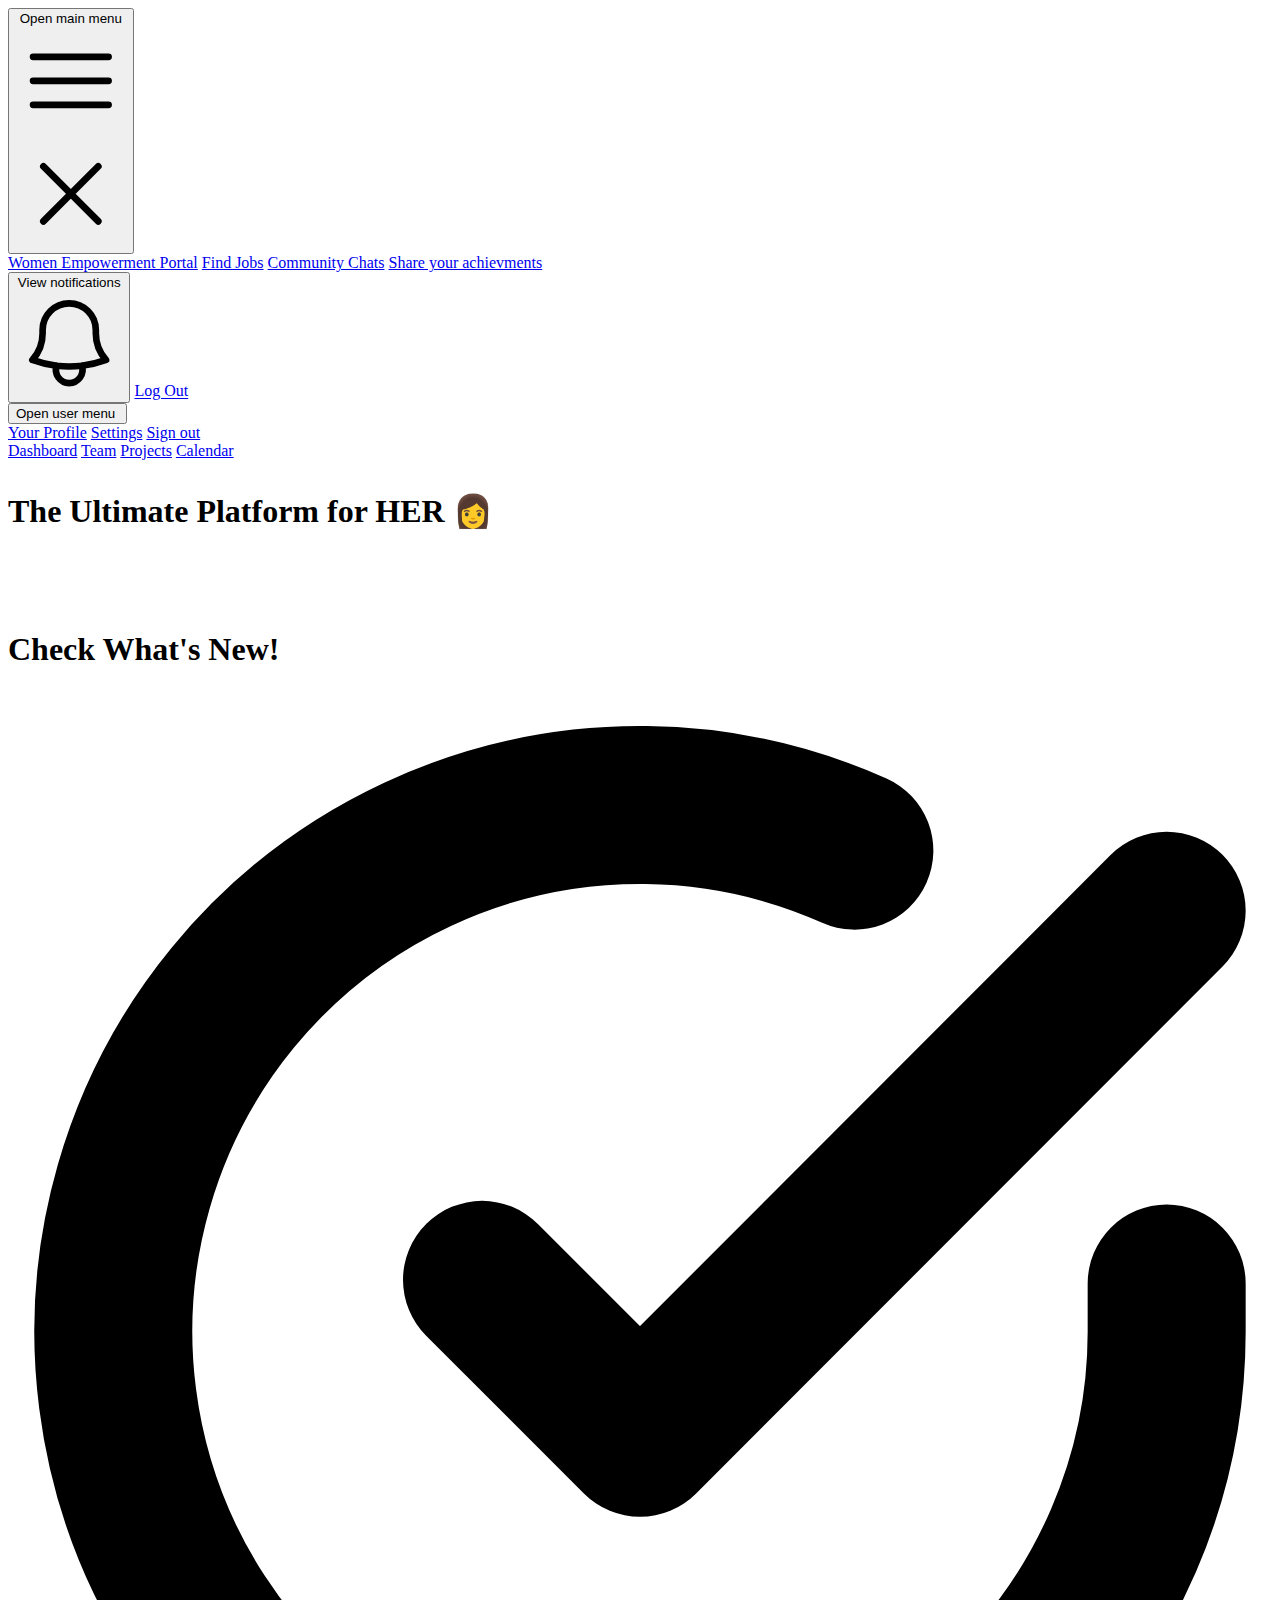
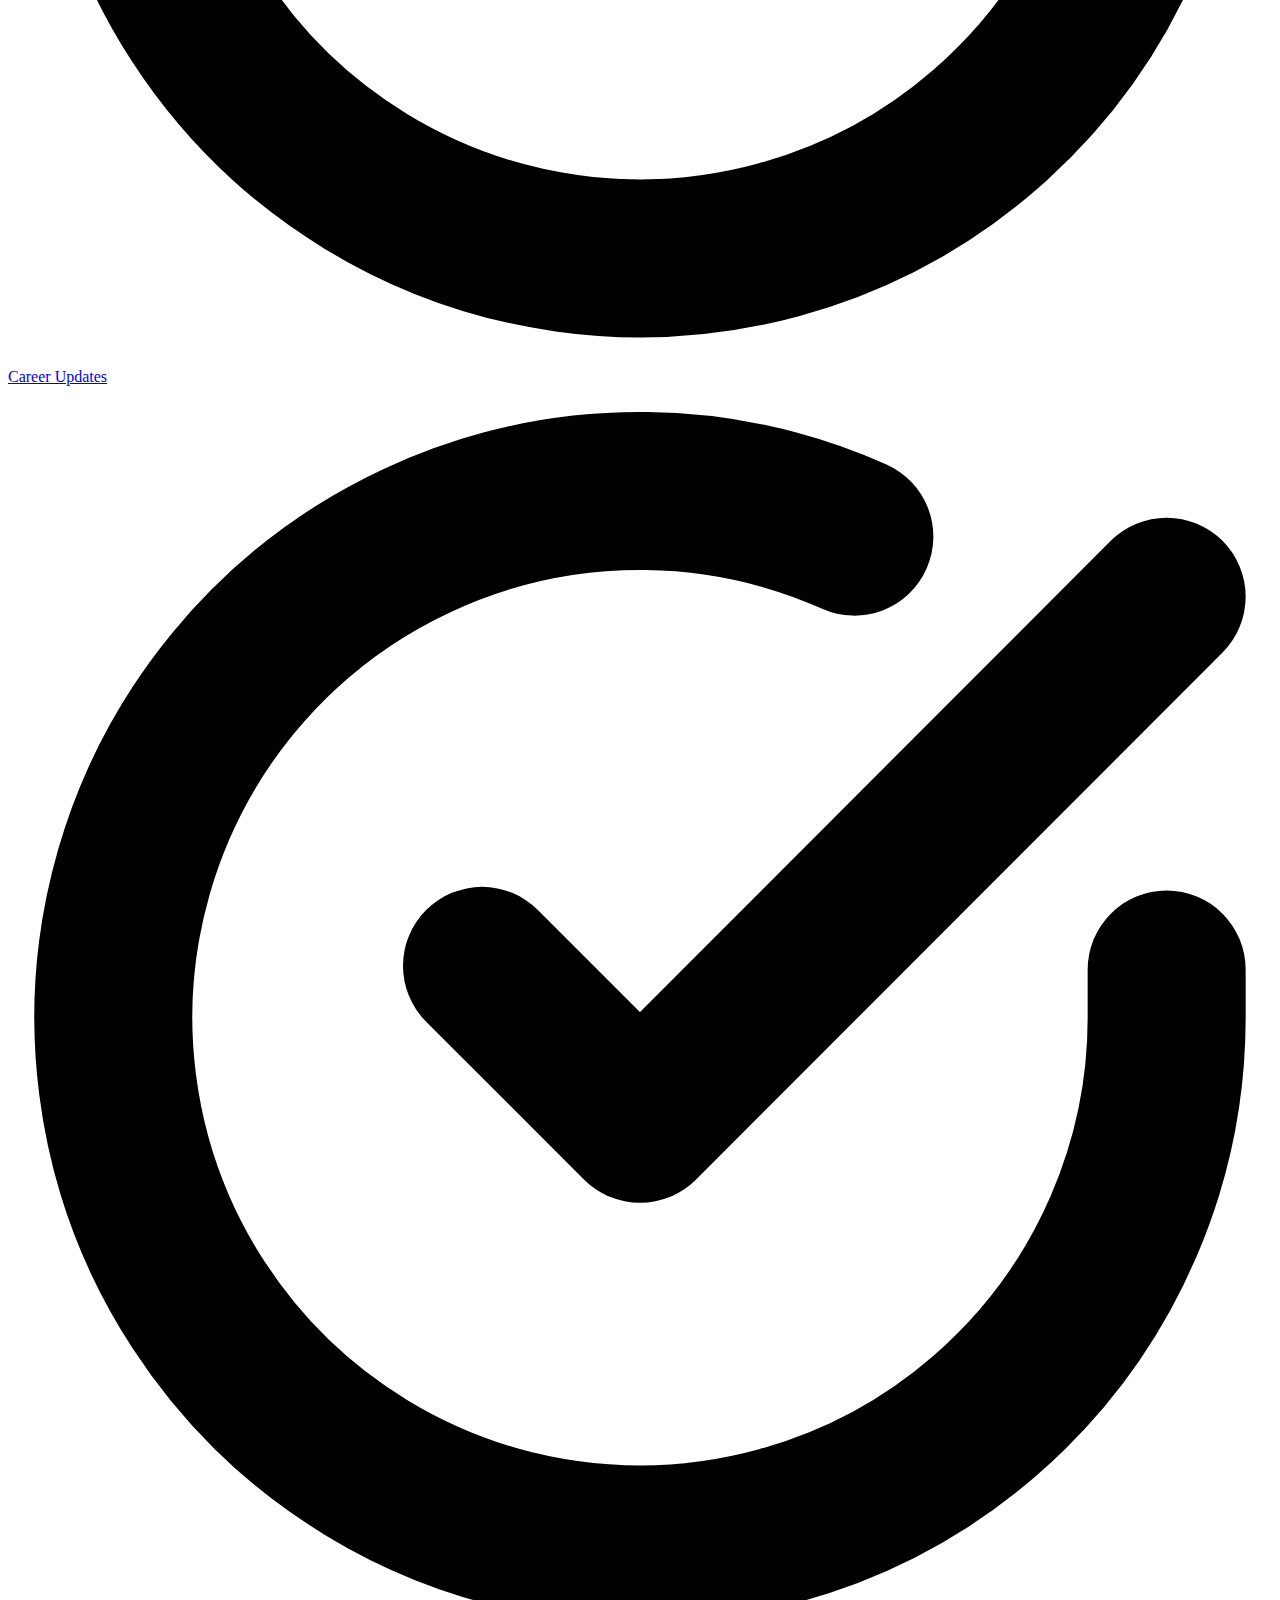
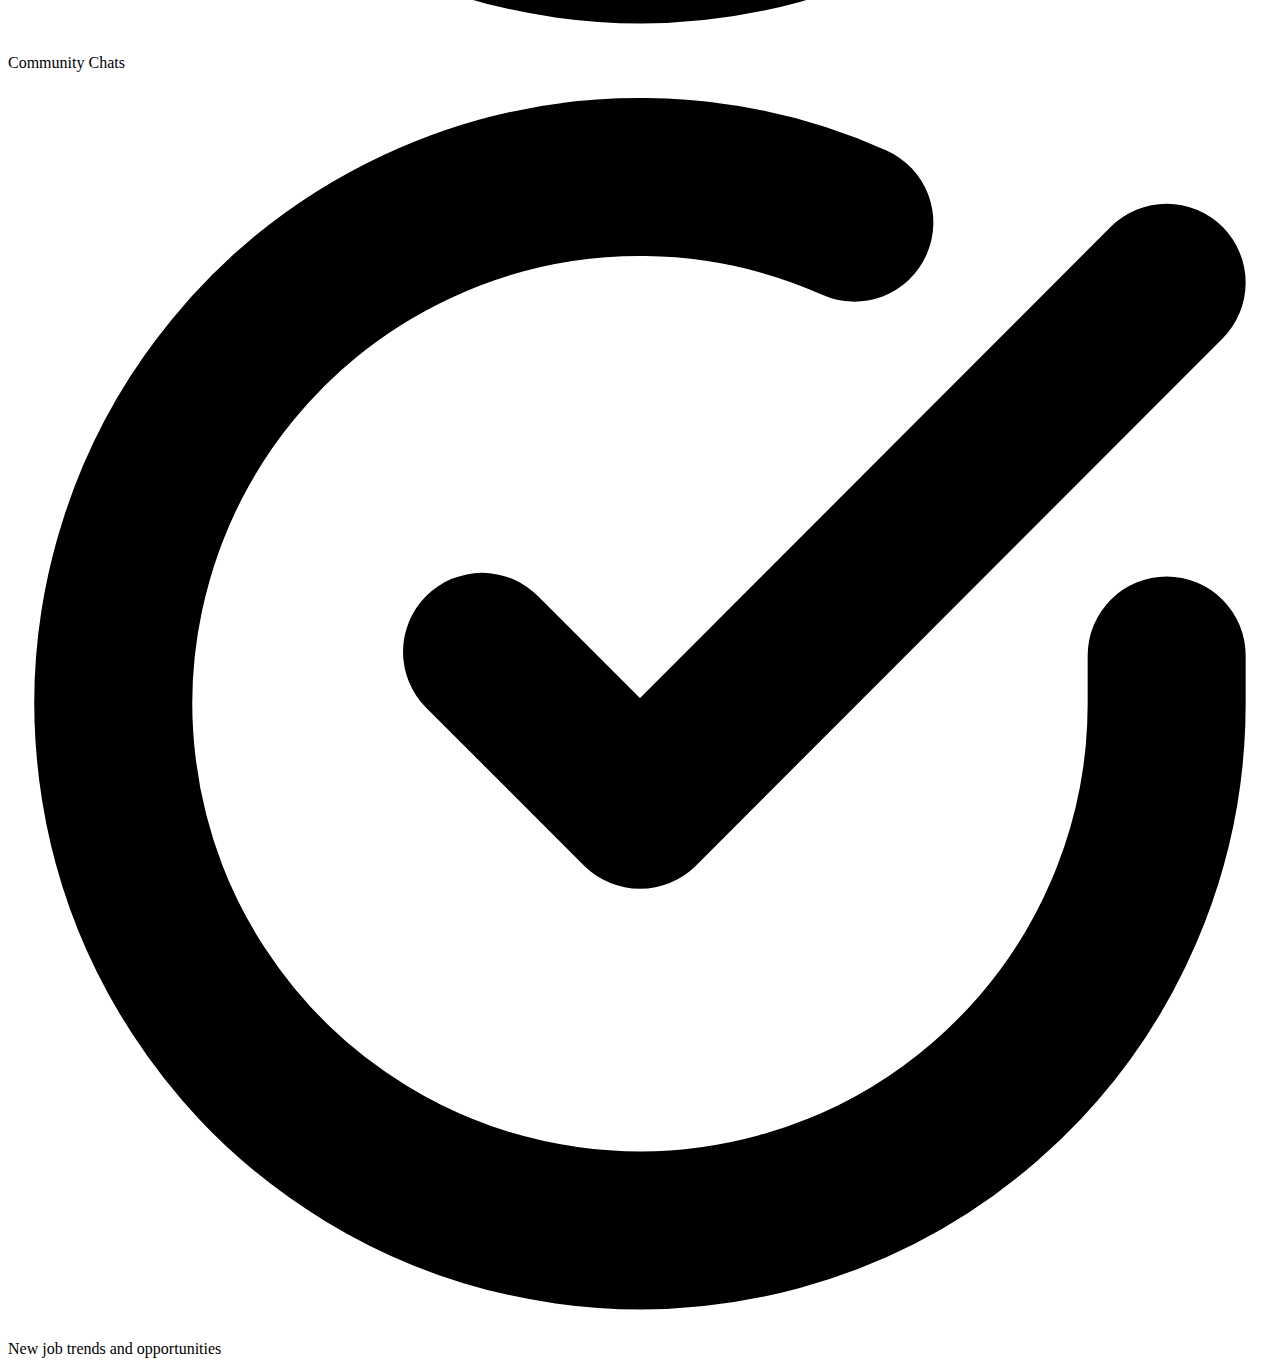
==== commit 958e8203: "Rename index1.html to index.html" ====
--- a/index.html
+++ b/index.html
@@ -5,6 +5,10 @@
     <meta http-equiv="X-UA-Compatible" content="IE=edge" />
     <script src="https://cdn.tailwindcss.com"></script>
     <script src="https://cdn.tailwindcss.com?plugins=forms,typography,aspect-ratio,line-clamp"></script>
+    <script src="https://www.gstatic.com/firebasejs/9.18.0/firebase-app.js"></script>
+    <script src="https://www.gstatic.com/firebasejs/9.18.0/firebase-database.js"></script>
+    <script src="https://www.gstatic.com/firebasejs/9.18.0/firebase-auth.js"></script>
+
     <link
       href="https://cdnjs.cloudflare.com/ajax/libs/mdb-ui-kit/6.2.0/mdb.min.css"
       rel="stylesheet"
@@ -70,18 +74,18 @@
           <div
             class="flex flex-1 items-center justify-center sm:items-stretch sm:justify-start"
           >
-            <div class="flex flex-shrink-0 items-center">
-              <!-- <img
+            <!-- <div class="flex flex-shrink-0 items-center">
+              <img
                 class="block h-8 w-auto lg:hidden"
                 src="https://tailwindui.com/img/logos/mark.svg?color=indigo&shade=500"
                 alt="Your Company"
-              /> -->
-              <!-- <img
+              />
+              <img
                 class="hidden h-8 w-auto lg:block"
                 src="https://tailwindui.com/img/logos/mark.svg?color=indigo&shade=500"
                 alt="Your Company"
-              /> -->
-            </div>
+              />
+            </div> -->
             <div class="hidden sm:ml-6 sm:block">
               <div class="flex space-x-4">
                 <!-- Current: "bg-gray-900 text-white", Default: "text-gray-300 hover:bg-gray-700 hover:text-white" -->
@@ -89,25 +93,25 @@
                   href="#"
                   class="bg-gray-900 text-white rounded-md px-3 py-2 text-sm font-medium"
                   aria-current="page"
-                  >Women Empowerment</a
+                  >Women Empowerment Portal</a
                 >
 
                 <a
                   href="#"
                   class="text-gray-300 hover:bg-gray-700 hover:text-white rounded-md px-3 py-2 text-sm font-medium"
-                  >What's New?</a
+                  >Find Jobs</a
                 >
 
                 <a
                   href="#"
                   class="text-gray-300 hover:bg-gray-700 hover:text-white rounded-md px-3 py-2 text-sm font-medium"
-                  >Events</a
-                >
-
-                <a
-                  href="#"
+                  >Community Chats</a
+                >
+
+                <a
+                  href="/code/share-achievements.html"
                   class="text-gray-300 hover:bg-gray-700 hover:text-white rounded-md px-3 py-2 text-sm font-medium"
-                  >Join</a
+                  >Share your achievments</a
                 >
               </div>
             </div>
@@ -135,6 +139,12 @@
                 />
               </svg>
             </button>
+            <a
+              href="#"
+              class="text-gray-300 hover:bg-gray-700 hover:text-white rounded-md px-3 py-2 text-sm font-medium"
+              onclick="LogoutUser()"
+              >Log Out</a
+            >
 
             <!-- Profile dropdown -->
             <div class="relative ml-3">
@@ -243,17 +253,14 @@
           class="sm:text-4xl text-2xl font-semibold title-font text-center text-[#1f2937] mb-20"
         >
           <p id="text-1">The Ultimate Platform for HER 👩</p>
-          Maximizing Women's Potential for Personal<br />
-          and Professional Growth📈 <br class="hidden sm:block" />
-          <p id="text">Join now!</p>
-          <a href="/code/login.html">
-            <button
-              id="btn"
-              class="flex mx-auto mt-2 text-white bg-[#2563EB] border-0 py-2 px-8 focus:outline-none hover:bg-indigo-600 text-lg"
-            >
-              Get Started
-            </button></a
-          >
+          <br class="hidden sm:block" />
+          <p id="text">Check What's New!</p>
+          <!-- <button
+            id="btn"
+            class="flex mx-auto mt-2 text-white bg-[#2563EB] border-0 py-2 px-8 focus:outline-none hover:bg-indigo-600 text-lg"
+          >
+            Get Started
+          </button> -->
         </h1>
         <div class="flex flex-wrap lg:w-4/5 sm:mx-auto sm:mb-2 -mx-2">
           <div class="p-2 sm:w-1/3 w-full">
@@ -272,7 +279,9 @@
                 <path d="M22 11.08V12a10 10 0 11-5.93-9.14"></path>
                 <path d="M22 4L12 14.01l-3-3"></path>
               </svg>
-              <span class="title-font font-medium">Career Updates</span>
+              <span class="title-font font-medium"
+                ><a href="career-updates.html">Career Updates</a>
+              </span>
             </div>
           </div>
           <div class="p-2 sm:w-1/3 w-full">
@@ -317,604 +326,45 @@
           </div>
         </div>
       </div>
-
-      <div class="py-2 sm:py-32">
-        <div class="mx-auto max-w-7xl px-6 lg:px-8">
-          <div class="mx-auto max-w-2xl lg:text-center">
-            <h2 class="text-base font-semibold leading-7 text-indigo-600">
-              Women Empowerment
-            </h2>
-            <p
-              class="mt-2 text-3xl font-bold tracking-tight text-gray-900 sm:text-4xl"
-            >
-              An App which focuses on development of women
-            </p>
-            <p class="mt-6 text-lg leading-8 text-gray-600">
-              Here are some of the Best features of this Website
-            </p>
-          </div>
-          <div class="mx-auto mt-16 max-w-2xl sm:mt-20 lg:mt-24 lg:max-w-4xl">
-            <dl
-              class="grid max-w-xl grid-cols-1 gap-y-10 gap-x-8 lg:max-w-none lg:grid-cols-2 lg:gap-y-16"
-            >
-              <div class="relative pl-16">
-                <dt class="text-base font-semibold leading-7 text-gray-900">
-                  <div
-                    class="absolute top-0 left-0 flex h-10 w-10 items-center justify-center rounded-lg bg-indigo-600"
-                  >
-                    <svg
-                      class="h-6 w-6 text-white"
-                      fill="none"
-                      viewBox="0 0 24 24"
-                      stroke-width="1.5"
-                      stroke="currentColor"
-                      aria-hidden="true"
-                    >
-                      <path
-                        stroke-linecap="round"
-                        stroke-linejoin="round"
-                        d="M12 16.5V9.75m0 0l3 3m-3-3l-3 3M6.75 19.5a4.5 4.5 0 01-1.41-8.775 5.25 5.25 0 0110.233-2.33 3 3 0 013.758 3.848A3.752 3.752 0 0118 19.5H6.75z"
-                      />
-                    </svg>
-                  </div>
-                  Placement Updates
-                </dt>
-                <dd class="mt-2 text-base leading-7 text-gray-600">
-                  All placement updates directly sent to your mails. Register
-                  here!
-                </dd>
-              </div>
-
-              <div class="relative pl-16">
-                <dt class="text-base font-semibold leading-7 text-gray-900">
-                  <div
-                    class="absolute top-0 left-0 flex h-10 w-10 items-center justify-center rounded-lg bg-indigo-600"
-                  >
-                    <svg
-                      class="h-6 w-6 text-white"
-                      fill="none"
-                      viewBox="0 0 24 24"
-                      stroke-width="1.5"
-                      stroke="currentColor"
-                      aria-hidden="true"
-                    >
-                      <path
-                        stroke-linecap="round"
-                        stroke-linejoin="round"
-                        d="M16.5 10.5V6.75a4.5 4.5 0 10-9 0v3.75m-.75 11.25h10.5a2.25 2.25 0 002.25-2.25v-6.75a2.25 2.25 0 00-2.25-2.25H6.75a2.25 2.25 0 00-2.25 2.25v6.75a2.25 2.25 0 002.25 2.25z"
-                      />
-                    </svg>
-                  </div>
-                  Dedicated Job Platform
-                </dt>
-                <dd class="mt-2 text-base leading-7 text-gray-600">
-                  It comes with a dedicated Job Platform for women to apply for!
-                </dd>
-              </div>
-
-              <div class="relative pl-16">
-                <dt class="text-base font-semibold leading-7 text-gray-900">
-                  <div
-                    class="absolute top-0 left-0 flex h-10 w-10 items-center justify-center rounded-lg bg-indigo-600"
-                  >
-                    <svg
-                      class="h-6 w-6 text-white"
-                      fill="none"
-                      viewBox="0 0 24 24"
-                      stroke-width="1.5"
-                      stroke="currentColor"
-                      aria-hidden="true"
-                    >
-                      <path
-                        stroke-linecap="round"
-                        stroke-linejoin="round"
-                        d="M16.023 9.348h4.992v-.001M2.985 19.644v-4.992m0 0h4.992m-4.993 0l3.181 3.183a8.25 8.25 0 0013.803-3.7M4.031 9.865a8.25 8.25 0 0113.803-3.7l3.181 3.182m0-4.991v4.99"
-                      />
-                    </svg>
-                  </div>
-                  Networking and Community
-                </dt>
-                <dd class="mt-2 text-base leading-7 text-gray-600">
-                  A platform to network and communicate with other women out
-                  there
-                </dd>
-              </div>
-
-              <div class="relative pl-16">
-                <dt class="text-base font-semibold leading-7 text-gray-900">
-                  <div
-                    class="absolute top-0 left-0 flex h-10 w-10 items-center justify-center rounded-lg bg-indigo-600"
-                  >
-                    <svg
-                      class="h-6 w-6 text-white"
-                      fill="none"
-                      viewBox="0 0 24 24"
-                      stroke-width="1.5"
-                      stroke="currentColor"
-                      aria-hidden="true"
-                    >
-                      <path
-                        stroke-linecap="round"
-                        stroke-linejoin="round"
-                        d="M7.864 4.243A7.5 7.5 0 0119.5 10.5c0 2.92-.556 5.709-1.568 8.268M5.742 6.364A7.465 7.465 0 004.5 10.5a7.464 7.464 0 01-1.15 3.993m1.989 3.559A11.209 11.209 0 008.25 10.5a3.75 3.75 0 117.5 0c0 .527-.021 1.049-.064 1.565M12 10.5a14.94 14.94 0 01-3.6 9.75m6.633-4.596a18.666 18.666 0 01-2.485 5.33"
-                      />
-                    </svg>
-                  </div>
-                  Events and Programs for women
-                </dt>
-                <dd class="mt-2 text-base leading-7 text-gray-600">
-                  Know about all the Events and workshops around you for women
-                </dd>
-              </div>
-              <div class="relative pl-16">
-                <dt class="text-base font-semibold leading-7 text-gray-900">
-                  <div
-                    class="absolute top-0 left-0 flex h-10 w-10 items-center justify-center rounded-lg bg-indigo-600"
-                  >
-                    <svg
-                      class="h-6 w-6 text-white"
-                      fill="none"
-                      viewBox="0 0 24 24"
-                      stroke-width="1.5"
-                      stroke="currentColor"
-                      aria-hidden="true"
-                    >
-                      <path
-                        stroke-linecap="round"
-                        stroke-linejoin="round"
-                        d="M7.864 4.243A7.5 7.5 0 0119.5 10.5c0 2.92-.556 5.709-1.568 8.268M5.742 6.364A7.465 7.465 0 004.5 10.5a7.464 7.464 0 01-1.15 3.993m1.989 3.559A11.209 11.209 0 008.25 10.5a3.75 3.75 0 117.5 0c0 .527-.021 1.049-.064 1.565M12 10.5a14.94 14.94 0 01-3.6 9.75m6.633-4.596a18.666 18.666 0 01-2.485 5.33"
-                      />
-                    </svg>
-                  </div>
-                  Finding and Encouraging Talented women
-                </dt>
-                <dd class="mt-2 text-base leading-7 text-gray-600">
-                  There are many talented women who go unnoticed. We bring them
-                  under the Limelight
-                </dd>
-              </div>
-              <div class="relative pl-16">
-                <dt class="text-base font-semibold leading-7 text-gray-900">
-                  <div
-                    class="absolute top-0 left-0 flex h-10 w-10 items-center justify-center rounded-lg bg-indigo-600"
-                  >
-                    <svg
-                      class="h-6 w-6 text-white"
-                      fill="none"
-                      viewBox="0 0 24 24"
-                      stroke-width="1.5"
-                      stroke="currentColor"
-                      aria-hidden="true"
-                    >
-                      <path
-                        stroke-linecap="round"
-                        stroke-linejoin="round"
-                        d="M7.864 4.243A7.5 7.5 0 0119.5 10.5c0 2.92-.556 5.709-1.568 8.268M5.742 6.364A7.465 7.465 0 004.5 10.5a7.464 7.464 0 01-1.15 3.993m1.989 3.559A11.209 11.209 0 008.25 10.5a3.75 3.75 0 117.5 0c0 .527-.021 1.049-.064 1.565M12 10.5a14.94 14.94 0 01-3.6 9.75m6.633-4.596a18.666 18.666 0 01-2.485 5.33"
-                      />
-                    </svg>
-                  </div>
-                  Events and Programs for women
-                </dt>
-                <dd class="mt-2 text-base leading-7 text-gray-600">
-                  Know about all the Events and workshops around you for women
-                </dd>
-              </div>
-            </dl>
-          </div>
-        </div>
-      </div>
     </section>
-    <!--
-  This example requires some changes to your config:
-  
-  ```
-  // tailwind.config.js
-  module.exports = {
-    // ...
-    plugins: [
-      // ...
-      require('@tailwindcss/forms'),
-    ],
-  }
-  ```
--->
-    <div
-      class="relative isolate overflow-hidden bg-gray-100 py-16 sm:py-24 lg:py-32"
-    >
-      <div class="mx-auto max-w-7xl px-6 lg:px-8">
-        <div
-          class="mx-auto grid max-w-2xl grid-cols-1 gap-y-16 gap-x-8 lg:max-w-none lg:grid-cols-2"
-        >
-          <div class="max-w-xl lg:max-w-lg">
-            <h2
-              class="text-3xl font-bold tracking-tight text-gray-900 sm:text-4xl"
-            >
-              Want all these benefits? Register Now!
-            </h2>
-            <p class="mt-4 text-lg leading-8 text-gray-900">
-              Finding and Encouraging the hidden talented women who go
-              unnoticed!
-            </p>
-            <div class="mt-6 flex max-w-md gap-x-4">
-              <button
-                type="submit"
-                class="flex-none rounded-md bg-indigo-500 py-2.5 px-3.5 text-sm font-semibold text-white shadow-sm hover:bg-indigo-400 focus-visible:outline focus-visible:outline-2 focus-visible:outline-offset-2 focus-visible:outline-indigo-500"
-              >
-                Register Now
-              </button>
-            </div>
-          </div>
-          <dl class="grid grid-cols-1 gap-x-8 gap-y-10 sm:grid-cols-2 lg:pt-2">
-            <div class="flex flex-col items-start">
-              <div class="rounded-md bg-white/5 p-2 ring-1 ring-white/10">
-                <svg
-                  class="h-6 w-6 text-black"
-                  fill="none"
-                  viewBox="0 0 24 24"
-                  stroke-width="1.5"
-                  stroke="currentColor"
-                  aria-hidden="true"
-                >
-                  <path
-                    stroke-linecap="round"
-                    stroke-linejoin="round"
-                    d="M6.75 3v2.25M17.25 3v2.25M3 18.75V7.5a2.25 2.25 0 012.25-2.25h13.5A2.25 2.25 0 0121 7.5v11.25m-18 0A2.25 2.25 0 005.25 21h13.5A2.25 2.25 0 0021 18.75m-18 0v-7.5A2.25 2.25 0 015.25 9h13.5A2.25 2.25 0 0121 11.25v7.5m-9-6h.008v.008H12v-.008zM12 15h.008v.008H12V15zm0 2.25h.008v.008H12v-.008zM9.75 15h.008v.008H9.75V15zm0 2.25h.008v.008H9.75v-.008zM7.5 15h.008v.008H7.5V15zm0 2.25h.008v.008H7.5v-.008zm6.75-4.5h.008v.008h-.008v-.008zm0 2.25h.008v.008h-.008V15zm0 2.25h.008v.008h-.008v-.008zm2.25-4.5h.008v.008H16.5v-.008zm0 2.25h.008v.008H16.5V15z"
-                  />
-                </svg>
-              </div>
-              <dt class="mt-4 font-semibold text-gray-800">
-                Open for all Women out there
-              </dt>
-              <dd class="mt-2 leading-7 text-gray-700">
-                Share your achievments in the Communnity. Let the world know
-                about you!
-              </dd>
-            </div>
-            <div class="flex flex-col items-start">
-              <div class="rounded-md bg-white/5 p-2 ring-1 ring-white/10">
-                <svg
-                  class="h-6 w-6 text-black"
-                  fill="none"
-                  viewBox="0 0 24 24"
-                  stroke-width="1.5"
-                  stroke="currentColor"
-                  aria-hidden="true"
-                >
-                  <path
-                    stroke-linecap="round"
-                    stroke-linejoin="round"
-                    d="M10.05 4.575a1.575 1.575 0 10-3.15 0v3m3.15-3v-1.5a1.575 1.575 0 013.15 0v1.5m-3.15 0l.075 5.925m3.075.75V4.575m0 0a1.575 1.575 0 013.15 0V15M6.9 7.575a1.575 1.575 0 10-3.15 0v8.175a6.75 6.75 0 006.75 6.75h2.018a5.25 5.25 0 003.712-1.538l1.732-1.732a5.25 5.25 0 001.538-3.712l.003-2.024a.668.668 0 01.198-.471 1.575 1.575 0 10-2.228-2.228 3.818 3.818 0 00-1.12 2.687M6.9 7.575V12m6.27 4.318A4.49 4.49 0 0116.35 15m.002 0h-.002"
-                  />
-                </svg>
-              </div>
-              <dt class="mt-4 font-semibold text-gray-800">
-                Find useful resources to grow
-              </dt>
-              <dd class="mt-2 leading-7 text-gray-700">
-                Chat with talented women and find the next big opportunity to
-                grow in your career
-              </dd>
-            </div>
-          </dl>
-        </div>
-      </div>
-      <svg
-        class="absolute top-0 left-1/2 -z-10 h-[42.375rem] -translate-x-1/2 blur-3xl xl:-top-6"
-        viewBox="0 0 1155 678"
-        fill="none"
-      >
-        <path
-          fill="url(#09dbde42-e95c-4b47-a4d6-0c523c2fca9a)"
-          fill-opacity=".3"
-          d="M317.219 518.975L203.852 678 0 438.341l317.219 80.634 204.172-286.402c1.307 132.337 45.083 346.658 209.733 145.248C936.936 126.058 882.053-94.234 1031.02 41.331c119.18 108.451 130.68 295.337 121.53 375.223L855 299l21.173 362.054-558.954-142.079z"
-        />
-        <defs>
-          <linearGradient
-            id="09dbde42-e95c-4b47-a4d6-0c523c2fca9a"
-            x1="1155.49"
-            x2="-78.208"
-            y1=".177"
-            y2="474.645"
-            gradientUnits="userSpaceOnUse"
-          >
-            <stop stop-color="#9089FC" />
-            <stop offset="1" stop-color="#FF80B5" />
-          </linearGradient>
-        </defs>
-      </svg>
-    </div>
-    <div
-      class="relative isolate overflow-hidden bg-white px-6 py-24 sm:py-32 lg:overflow-visible lg:px-0"
-    >
-      <div class="absolute inset-0 -z-10 overflow-hidden">
-        <svg
-          class="absolute top-0 left-[max(50%,25rem)] h-[64rem] w-[128rem] -translate-x-1/2 stroke-gray-200 [mask-image:radial-gradient(64rem_64rem_at_top,white,transparent)]"
-          aria-hidden="true"
-        >
-          <defs>
-            <pattern
-              id="e813992c-7d03-4cc4-a2bd-151760b470a0"
-              width="200"
-              height="200"
-              x="50%"
-              y="-1"
-              patternUnits="userSpaceOnUse"
-            >
-              <path d="M100 200V.5M.5 .5H200" fill="none" />
-            </pattern>
-          </defs>
-          <svg x="50%" y="-1" class="overflow-visible fill-gray-50">
-            <path
-              d="M-100.5 0h201v201h-201Z M699.5 0h201v201h-201Z M499.5 400h201v201h-201Z M-300.5 600h201v201h-201Z"
-              stroke-width="0"
-            />
-          </svg>
-          <rect
-            width="100%"
-            height="100%"
-            stroke-width="0"
-            fill="url(#e813992c-7d03-4cc4-a2bd-151760b470a0)"
-          />
-        </svg>
-      </div>
-      <div
-        class="mx-auto grid max-w-2xl grid-cols-1 gap-y-16 gap-x-8 lg:mx-0 lg:max-w-none lg:grid-cols-2 lg:items-start lg:gap-y-10"
-      >
-        <div
-          class="lg:col-span-2 lg:col-start-1 lg:row-start-1 lg:mx-auto lg:grid lg:w-full lg:max-w-7xl lg:grid-cols-2 lg:gap-x-8 lg:px-8"
-        >
-          <div class="lg:pr-4">
-            <div class="lg:max-w-lg">
-              <p class="text-base font-semibold leading-7 text-indigo-600">
-                Deploy faster
-              </p>
-              <h1
-                class="mt-2 text-3xl font-bold tracking-tight text-gray-900 sm:text-4xl"
-              >
-                Dedicated Job Platform
-              </h1>
-              <p class="mt-6 text-xl leading-8 text-gray-700">
-                Find all the Jobs specially for women. a User-friendly Interface
-                which connects you with the Potential employers.
-              </p>
-            </div>
-          </div>
-        </div>
-        <div
-          class="-mt-12 -ml-12 p-12 lg:sticky lg:top-4 lg:col-start-2 lg:row-span-2 lg:row-start-1 lg:overflow-hidden"
-        >
-          <img
-            class="w-[48rem] max-w-none rounded-xl bg-gray-900 shadow-xl ring-1 ring-gray-400/10 sm:w-[57rem]"
-            src="https://tailwindui.com/img/component-images/dark-project-app-screenshot.png"
-            alt=""
-          />
-        </div>
-        <div
-          class="lg:col-span-2 lg:col-start-1 lg:row-start-2 lg:mx-auto lg:grid lg:w-full lg:max-w-7xl lg:grid-cols-2 lg:gap-x-8 lg:px-8"
-        >
-          <div class="lg:pr-4">
-            <div class="max-w-xl text-base leading-7 text-gray-700 lg:max-w-lg">
-              <!-- <p>
-                Faucibus commodo massa rhoncus, volutpat. Dignissim sed eget
-                risus enim. Mattis mauris semper sed amet vitae sed turpis id.
-                Id dolor praesent donec est. Odio penatibus risus viverra tellus
-                varius sit neque erat velit. Faucibus commodo massa rhoncus,
-                volutpat. Dignissim sed eget risus enim. Mattis mauris semper
-                sed amet vitae sed turpis id.
-              </p> -->
-              <ul role="list" class="mt-8 space-y-8 text-gray-600">
-                <li class="flex gap-x-3">
-                  <svg
-                    class="mt-1 h-5 w-5 flex-none text-indigo-600"
-                    viewBox="0 0 20 20"
-                    fill="currentColor"
-                    aria-hidden="true"
-                  >
-                    <path
-                      fill-rule="evenodd"
-                      d="M5.5 17a4.5 4.5 0 01-1.44-8.765 4.5 4.5 0 018.302-3.046 3.5 3.5 0 014.504 4.272A4 4 0 0115 17H5.5zm3.75-2.75a.75.75 0 001.5 0V9.66l1.95 2.1a.75.75 0 101.1-1.02l-3.25-3.5a.75.75 0 00-1.1 0l-3.25 3.5a.75.75 0 101.1 1.02l1.95-2.1v4.59z"
-                      clip-rule="evenodd"
-                    />
-                  </svg>
-                  <span
-                    ><strong class="font-semibold text-gray-900"
-                      >Latest Jobs</strong
-                    >
-                    Apply and connect with the potential employers</span
-                  >
-                </li>
-                <li class="flex gap-x-3">
-                  <svg
-                    class="mt-1 h-5 w-5 flex-none text-indigo-600"
-                    viewBox="0 0 20 20"
-                    fill="currentColor"
-                    aria-hidden="true"
-                  >
-                    <path
-                      fill-rule="evenodd"
-                      d="M10 1a4.5 4.5 0 00-4.5 4.5V9H5a2 2 0 00-2 2v6a2 2 0 002 2h10a2 2 0 002-2v-6a2 2 0 00-2-2h-.5V5.5A4.5 4.5 0 0010 1zm3 8V5.5a3 3 0 10-6 0V9h6z"
-                      clip-rule="evenodd"
-                    />
-                  </svg>
-                  <span
-                    ><strong class="font-semibold text-gray-900"
-                      >Find resources to level-up in your field</strong
-                    >
-                    Courses in all the fields to grow in
-                  </span>
-                </li>
-                <li class="flex gap-x-3">
-                  <svg
-                    class="mt-1 h-5 w-5 flex-none text-indigo-600"
-                    viewBox="0 0 20 20"
-                    fill="currentColor"
-                    aria-hidden="true"
-                  >
-                    <path
-                      d="M4.632 3.533A2 2 0 016.577 2h6.846a2 2 0 011.945 1.533l1.976 8.234A3.489 3.489 0 0016 11.5H4c-.476 0-.93.095-1.344.267l1.976-8.234z"
-                    />
-                    <path
-                      fill-rule="evenodd"
-                      d="M4 13a2 2 0 100 4h12a2 2 0 100-4H4zm11.24 2a.75.75 0 01.75-.75H16a.75.75 0 01.75.75v.01a.75.75 0 01-.75.75h-.01a.75.75 0 01-.75-.75V15zm-2.25-.75a.75.75 0 00-.75.75v.01c0 .414.336.75.75.75H13a.75.75 0 00.75-.75V15a.75.75 0 00-.75-.75h-.01z"
-                      clip-rule="evenodd"
-                    />
-                  </svg>
-                  <span
-                    ><strong class="font-semibold text-gray-900"
-                      >Database backups.</strong
-                    >
-                    Ac tincidunt sapien vehicula erat auctor pellentesque
-                    rhoncus. Et magna sit morbi lobortis.</span
-                  >
-                </li>
-              </ul>
-              <!-- <p class="mt-8">
-                Et vitae blandit facilisi magna lacus commodo. Vitae sapien duis
-                odio id et. Id blandit molestie auctor fermentum dignissim.
-                Lacus diam tincidunt ac cursus in vel. Mauris varius vulputate
-                et ultrices hac adipiscing egestas. Iaculis convallis ac tempor
-                et ut. Ac lorem vel integer orci.
-              </p> -->
-            </div>
-          </div>
-        </div>
-      </div>
-      <br />
-      <br />
-      <br />
-      <br />
-      <br />
-      <br />
-      <br />
-      <br />
-      <br />
-      <div
-        class="mx-auto grid max-w-2xl grid-cols-1 gap-y-16 gap-x-8 lg:mx-0 lg:max-w-none lg:grid-cols-2 lg:items-start lg:gap-y-10"
-      >
-        <div
-          class="lg:col-span-2 lg:col-start-1 lg:row-start-1 lg:mx-auto lg:grid lg:w-full lg:max-w-7xl lg:grid-cols-2 lg:gap-x-8 lg:px-8"
-        >
-          <div class="lg:pr-4">
-            <div class="lg:max-w-lg">
-              <p class="text-base font-semibold leading-7 text-indigo-600">
-                Deploy faster
-              </p>
-              <h1
-                class="mt-2 text-3xl font-bold tracking-tight text-gray-900 sm:text-4xl"
-              >
-                Dedicated Job Platform
-              </h1>
-              <p class="mt-6 text-xl leading-8 text-gray-700">
-                Find all the Jobs specially for women. a User-friendly Interface
-                which connects you with the Potential employers.
-              </p>
-            </div>
-          </div>
-        </div>
-        <div
-          class="-mt-12 -ml-12 p-12 lg:sticky lg:top-4 lg:col-start-2 lg:row-span-2 lg:row-start-1 lg:overflow-hidden"
-        >
-          <img
-            class="w-[48rem] max-w-none rounded-xl bg-gray-900 shadow-xl ring-1 ring-gray-400/10 sm:w-[57rem]"
-            src="https://tailwindui.com/img/component-images/dark-project-app-screenshot.png"
-            alt=""
-          />
-        </div>
-        <div
-          class="lg:col-span-2 lg:col-start-1 lg:row-start-2 lg:mx-auto lg:grid lg:w-full lg:max-w-7xl lg:grid-cols-2 lg:gap-x-8 lg:px-8"
-        >
-          <div class="lg:pr-4">
-            <div class="max-w-xl text-base leading-7 text-gray-700 lg:max-w-lg">
-              <!-- <p>
-                Faucibus commodo massa rhoncus, volutpat. Dignissim sed eget
-                risus enim. Mattis mauris semper sed amet vitae sed turpis id.
-                Id dolor praesent donec est. Odio penatibus risus viverra tellus
-                varius sit neque erat velit. Faucibus commodo massa rhoncus,
-                volutpat. Dignissim sed eget risus enim. Mattis mauris semper
-                sed amet vitae sed turpis id.
-              </p> -->
-              <ul role="list" class="mt-8 space-y-8 text-gray-600">
-                <li class="flex gap-x-3">
-                  <svg
-                    class="mt-1 h-5 w-5 flex-none text-indigo-600"
-                    viewBox="0 0 20 20"
-                    fill="currentColor"
-                    aria-hidden="true"
-                  >
-                    <path
-                      fill-rule="evenodd"
-                      d="M5.5 17a4.5 4.5 0 01-1.44-8.765 4.5 4.5 0 018.302-3.046 3.5 3.5 0 014.504 4.272A4 4 0 0115 17H5.5zm3.75-2.75a.75.75 0 001.5 0V9.66l1.95 2.1a.75.75 0 101.1-1.02l-3.25-3.5a.75.75 0 00-1.1 0l-3.25 3.5a.75.75 0 101.1 1.02l1.95-2.1v4.59z"
-                      clip-rule="evenodd"
-                    />
-                  </svg>
-                  <span
-                    ><strong class="font-semibold text-gray-900"
-                      >Latest Jobs</strong
-                    >
-                    Apply and connect with the potential employers</span
-                  >
-                </li>
-                <li class="flex gap-x-3">
-                  <svg
-                    class="mt-1 h-5 w-5 flex-none text-indigo-600"
-                    viewBox="0 0 20 20"
-                    fill="currentColor"
-                    aria-hidden="true"
-                  >
-                    <path
-                      fill-rule="evenodd"
-                      d="M10 1a4.5 4.5 0 00-4.5 4.5V9H5a2 2 0 00-2 2v6a2 2 0 002 2h10a2 2 0 002-2v-6a2 2 0 00-2-2h-.5V5.5A4.5 4.5 0 0010 1zm3 8V5.5a3 3 0 10-6 0V9h6z"
-                      clip-rule="evenodd"
-                    />
-                  </svg>
-                  <span
-                    ><strong class="font-semibold text-gray-900"
-                      >Find resources to level-up in your field</strong
-                    >
-                    Courses in all the fields to grow in
-                  </span>
-                </li>
-                <li class="flex gap-x-3">
-                  <svg
-                    class="mt-1 h-5 w-5 flex-none text-indigo-600"
-                    viewBox="0 0 20 20"
-                    fill="currentColor"
-                    aria-hidden="true"
-                  >
-                    <path
-                      d="M4.632 3.533A2 2 0 016.577 2h6.846a2 2 0 011.945 1.533l1.976 8.234A3.489 3.489 0 0016 11.5H4c-.476 0-.93.095-1.344.267l1.976-8.234z"
-                    />
-                    <path
-                      fill-rule="evenodd"
-                      d="M4 13a2 2 0 100 4h12a2 2 0 100-4H4zm11.24 2a.75.75 0 01.75-.75H16a.75.75 0 01.75.75v.01a.75.75 0 01-.75.75h-.01a.75.75 0 01-.75-.75V15zm-2.25-.75a.75.75 0 00-.75.75v.01c0 .414.336.75.75.75H13a.75.75 0 00.75-.75V15a.75.75 0 00-.75-.75h-.01z"
-                      clip-rule="evenodd"
-                    />
-                  </svg>
-                  <span
-                    ><strong class="font-semibold text-gray-900"
-                      >Database backups.</strong
-                    >
-                    Ac tincidunt sapien vehicula erat auctor pellentesque
-                    rhoncus. Et magna sit morbi lobortis.</span
-                  >
-                </li>
-              </ul>
-              <!-- <p class="mt-8">
-                Et vitae blandit facilisi magna lacus commodo. Vitae sapien duis
-                odio id et. Id blandit molestie auctor fermentum dignissim.
-                Lacus diam tincidunt ac cursus in vel. Mauris varius vulputate
-                et ultrices hac adipiscing egestas. Iaculis convallis ac tempor
-                et ut. Ac lorem vel integer orci.
-              </p> -->
-            </div>
-          </div>
-        </div>
-      </div>
-    </div>
   </body>
 
   <script
     type="text/javascript"
     src="https://cdnjs.cloudflare.com/ajax/libs/mdb-ui-kit/6.2.0/mdb.min.js"
   ></script>
+  <!-- The core Firebase JS SDK is always required and must be listed first -->
+  <script src="https://www.gstatic.com/firebasejs/8.6.7/firebase-app.js"></script>
+
+  <!-- TODO: Add SDKs for Firebase products that you want to use
+        https://firebase.google.com/docs/web/setup#available-libraries -->
+  <script src="https://www.gstatic.com/firebasejs/8.6.7/firebase-analytics.js"></script>
+  <script src="https://www.gstatic.com/firebasejs/8.6.7/firebase-auth.js"></script>
+
+  <script>
+    // Import the functions you need from the SDKs you need
+
+    // Your web app's Firebase configuration
+    // For Firebase JS SDK v7.20.0 and later, measurementId is optional
+    var firebaseConfig = {
+      apiKey: "AIzaSyCKuNLdS0jfpSNfaEACP26x4pQi9-9Hnwc",
+      authDomain: "women-empowerment-3a059.firebaseapp.com",
+      databaseURL:
+        "https://women-empowerment-3a059-default-rtdb.firebaseio.com",
+      projectId: "women-empowerment-3a059",
+      storageBucket: "women-empowerment-3a059.appspot.com",
+      messagingSenderId: "684082758819",
+      appId: "1:684082758819:web:d210ff5229a8d96101ab16",
+      measurementId: "G-E796NJFRCF",
+    };
+
+    // // Initialize Firebase
+    // const app = initializeApp(firebaseConfig);
+    // const analytics = getAnalytics(app);
+    checkAuthState();
+  </script>
+  <script src="/code/firebase.js"></script>
+  <script src="/code/index.js"></script>
+  <script src="/code/firebase.js"></script>
+  <script src="/code/index.js"></script>
 </html>
